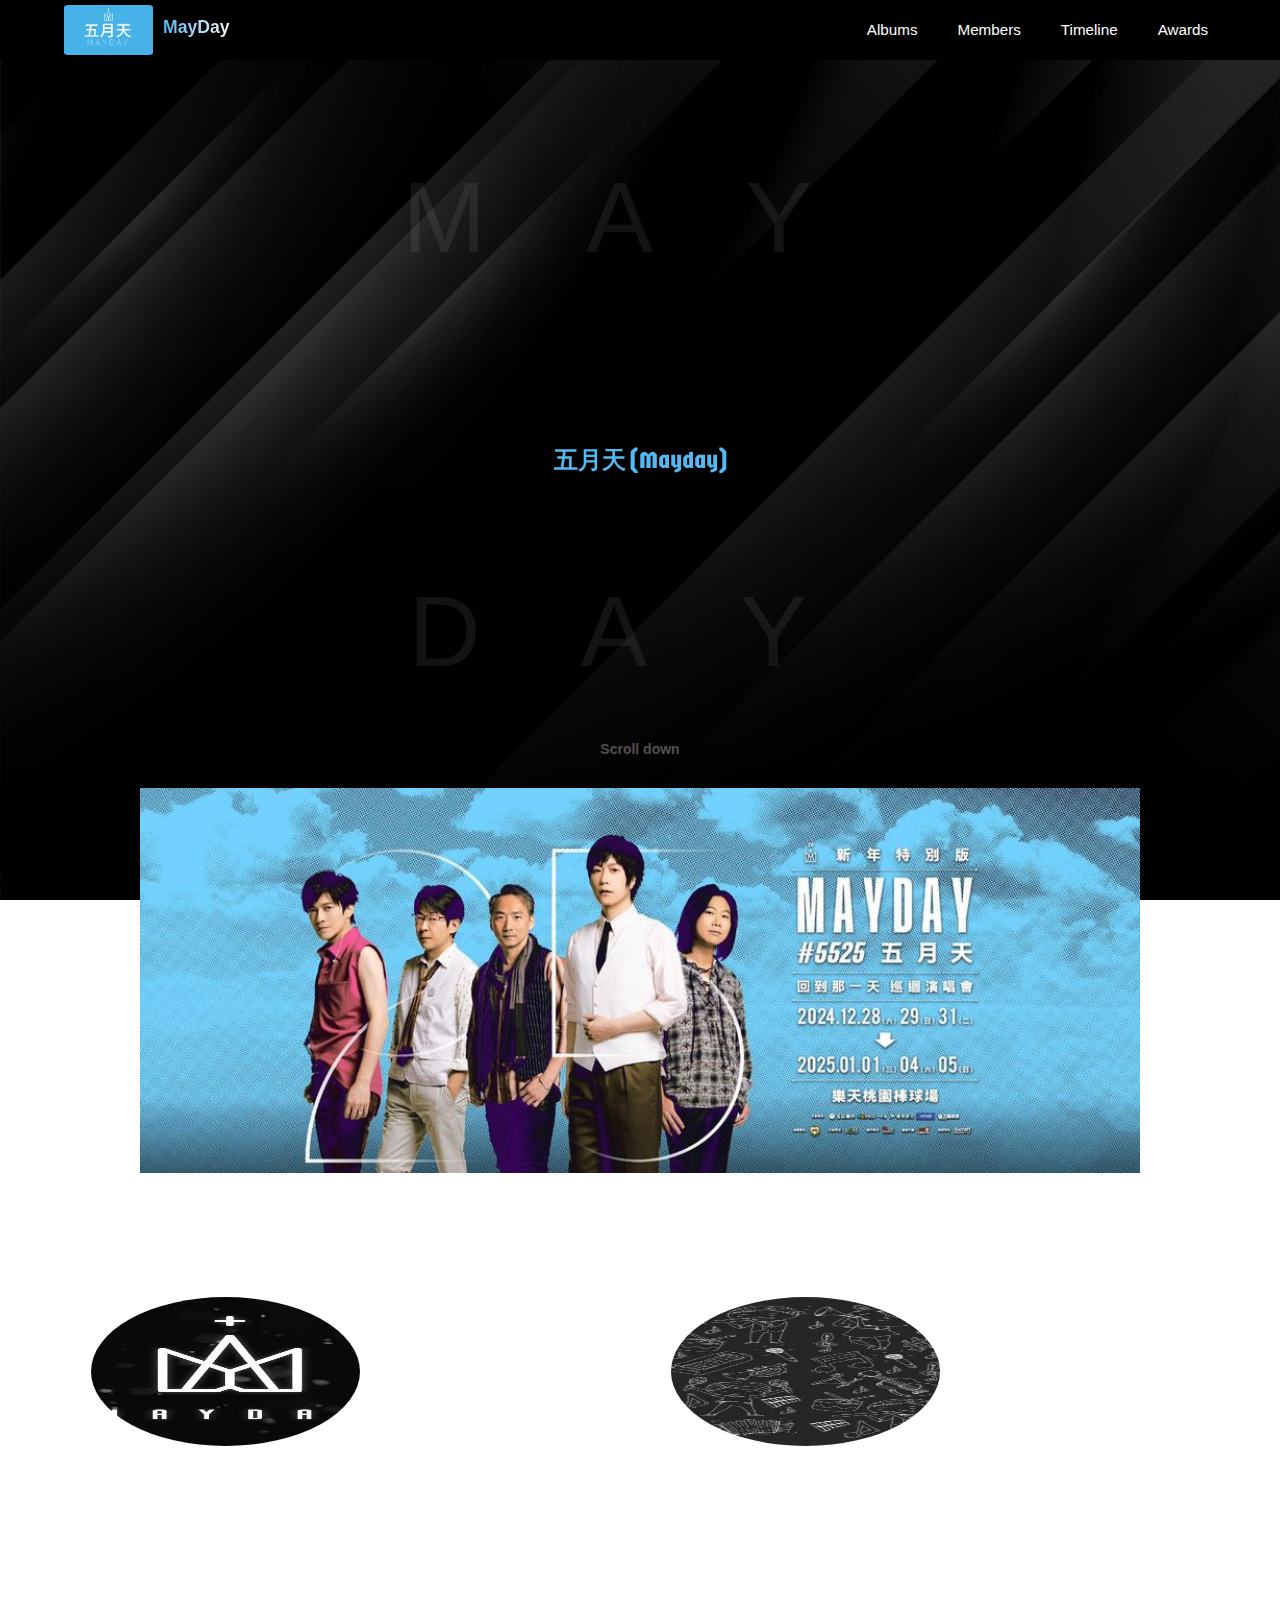
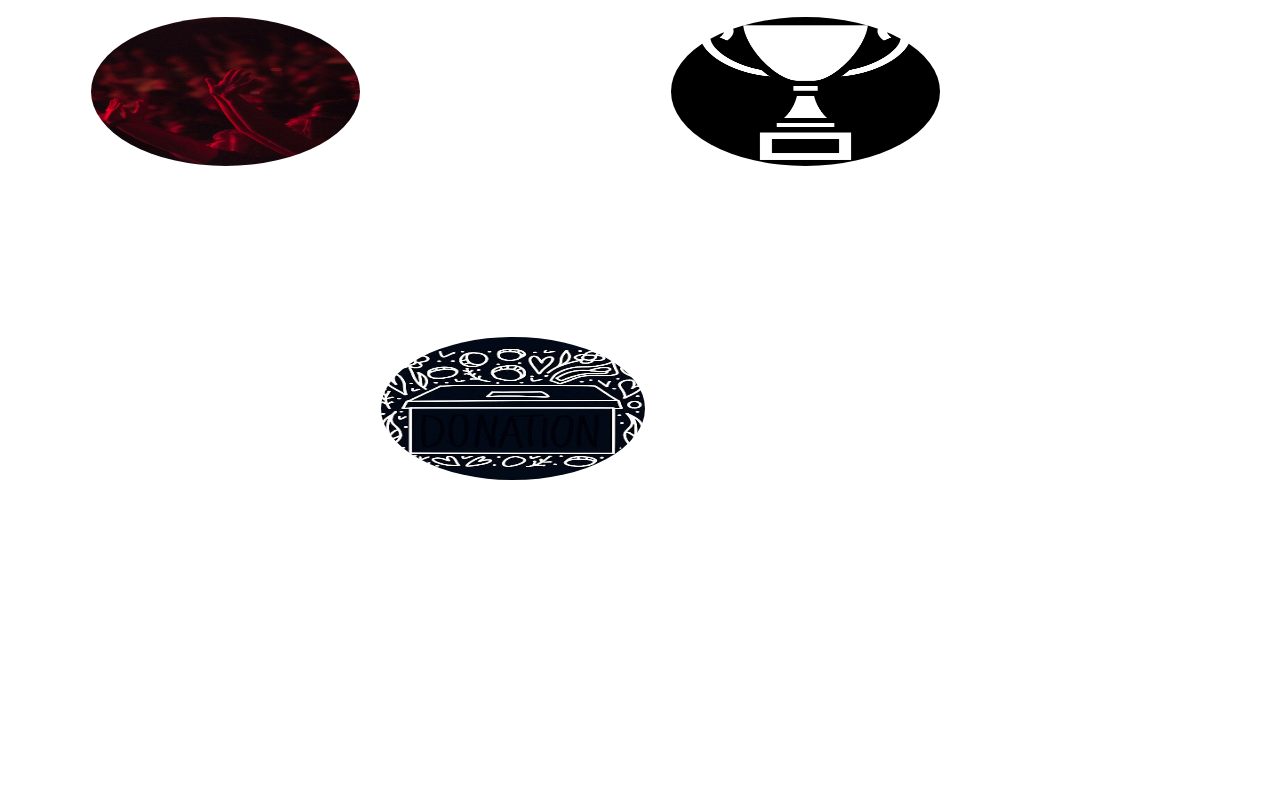
==== index.html @ 2de030a0 "added album page -added content for later used -styling" ====
<!DOCTYPE html>

<html>

<head>

  <link rel="preconnect" href="https://fonts.googleapis.com">
<link rel="preconnect" href="https://fonts.gstatic.com" crossorigin>
<link href="https://fonts.googleapis.com/css2?family=Agdasima:wght@400;700&family=Anton&family=Jaro:opsz@6..72&family=Raleway:ital,wght@0,100..900;1,100..900&family=Rubik:ital,wght@0,300..900;1,300..900&display=swap" rel="stylesheet">

  <link rel="preconnect" href="https://fonts.googleapis.com">
<link rel="preconnect" href="https://fonts.gstatic.com" crossorigin>
<link href="https://fonts.googleapis.com/css2?family=Agdasima:wght@400;700&family=Anton&family=Rubik:ital,wght@0,300..900;1,300..900&display=swap" rel="stylesheet">
    <link rel="stylesheet" type="text/css" href="normalize.css">
    <link rel="stylesheet" type="text/css" href="style.css">
    <title>Home</title>
</head>
<body class ="index">
  
    <nav>
      <div class="logo">
        <img href="#" src="resources\maydaylogo.jpg" alt="logo" />
        <h1 href="ds.html">MayDay</h1>
      </div>
      <ul>
        <li>
          <a href="#">Albums</a>
        </li>
        <li>
          <a href="#">Members</a>
        </li>
        <li>
          <a href="timeline.html">Timeline</a>
        </li>
        <li>
          <a href="#">Awards</a>
        </li>
      </ul>
      <div class="hamburger">
        <span class="line"></span>
        <span class="line"></span>
        <span class="line"></span>
      </div>
    </nav>
    <div class="menubar">
      <ul>
        <li>
          <a href="#">Albums</a>
        </li>
        <li>
          <a href="#">Members</a>
        </li>
        <li>
          <a href="#">Timeline</a>
        </li>
        <li>
          <a href="#">Awards</a>
        </li>
      </ul>
    </div>

    <section class = "idx-header">
      <p>MAY</p>
    </section>
    <div id = "idx-header-div">
      <h1 id = "idx-header-h1">五月天 (Mayday)</h1>
    </div>
    <section class = "idx-header2">
      <p>DAY</p>
    </section>
    
    <section id = "idx-introduction">
      <h2 id = "idx-introduction-h2">Scroll down</h2>
    </section>
    <div class="slideshow-container">

        <div class="mySlides fade">

          <img src="resources/Homepage/SlideShow1.jpg" style="width:100%">
 
        </div>
        
        <div class="mySlides fade">

          <img src="resources/Homepage/SlideShow2dot1.jpg" style="width:100%">
        </div>
        
        <div class="mySlides fade">
   
          <img src="img_mountains_wide.jpg" style="width:100%">
        </div>
        
        <a class="prev" onclick="plusSlides(-1)">❮</a>
        <a class="next" onclick="plusSlides(1)">❯</a>
        
        </div>
        <br>
      
        <h1 id = "idx-introduction">Introduction</h1>
    <article class = "flex-contain">
      <div id = "idx-flex-first"><img src="resources\Homepage\intro1dot1.jpg" alt="MayDay band logo" />
        <h1>Formation and Early Days</h1>
        <p>五月天(Mayday) was formed in 1997 in Taipei, Taiwan, by five university friends who loved rock music. The members are Ashin (vocals), Monster (guitar), Stone (guitar), Masa (bass), and Guan You (drums).

        </p>

      </div>

      <div id = "idx-flex-second"><img src="resources\Homepage\intro2.jpg" alt="Musical Style and Influence" />
        <h1>Musical Style and Influence</h1>
        <p>Known for their blend of alternative rock, pop rock, and ballads, Mayday’s lyrics often center around themes of youth, love, dreams, and social issues. Their sound has been compared to Japanese rock and Western alternative bands, often drawing influence from groups like The Beatles and U2.</p></div>
        
      <div id = "idx-flex-third">
        <img src="resources\Homepage\intro3.jpg" alt="Cultural Impact" />
        <h1>Cultural Impact</h1>
        <p>Often referred to as the “Chinese Beatles,” Mayday is considered one of the most influential bands in the Mandarin-speaking world. They have a massive fanbase across Taiwan, Hong Kong, Mainland China, Malaysia, Singapore, and beyond, and their songs are frequently used to express the thoughts and feelings of young Chinese-speaking people.</p></div>
        
      <div id = "idx-flex-forth"><img src="resources\Homepage\intro4.png" alt="Achievements and Legacy" />
        <h1>Achievements and Legacy</h1>
        <p>Mayday has received multiple Golden Melody Awards (often dubbed the "Grammys of Taiwan") and has sold out concerts at major venues, including Taipei Arena and Tokyo's Nippon Budokan. Their large-scale tours often feature impressive visual effects, drawing fans from all over Asia to celebrate their music and message.</p></div>
        
      <div id = "idx-flex-fifth"><img src="resources\Homepage\intro5.jpg" alt="Philanthropic Efforts" />
        <h1>Philanthropic Efforts</h1>
        <p>Mayday is actively involved in charitable and social causes. They’ve participated in various benefit concerts and have used their platform to support disaster relief efforts, environmental causes, and public health awareness campaigns. Their commitment to giving back has further endeared them to fans, enhancing their reputation as a band that genuinely cares about its community.</p></div>
    </article>
    <script src="script.js"></script>
  </body>
</html>
---- style.css ----
@import url("https://fonts.googleapis.com/css2?family=Poppins:ital,wght@0,300;0,400;0,500;0,600;0,700;1,300;1,400;1,500;1,600;1,700&display=swap");
@import url('https://fonts.googleapis.com/css2?family=Space+Mono:ital,wght@0,400;0,700;1,400;1,700&display=swap');

/* menu bar below*/
* {
  box-sizing: border-box;
  -webkit-font-smoothing: antialiased;
  -moz-osx-font-smoothing: grayscale;
  
}

 body {
  padding: 0;
  margin: 0;
  font-family: "Poppins", sans-serif;
  background-image: url("resources/BlackB.jpg");
  background-size: cover;
  background-attachment: fixed;
}



nav {
  padding: 5px 5%;
  display: flex;
  background: #000;
  justify-content: space-between;
  position: sticky;
  top: 0;
  overflow: hidden;
  align-items: center;
  z-index: 1;
}

nav .logo {
  display: flex;
  align-items: left;
  
}
nav .logo img {
  height: 50px;
  width: auto;
  margin-right: 10px;
  margin-left: 0px;
  border-radius: 5%;
}
nav .logo h1 {
  font-size: 1.1rem;
  background: linear-gradient(to right, #54b9f3 0%, #f4f6f9 100%);
  -webkit-background-clip: text;
  background-clip: text;
  -webkit-text-fill-color: transparent;
}

nav ul {
  list-style: none;
  display: flex;
}
nav ul li {
  margin-left: 1.5rem;
}
nav ul li a {
  text-decoration: none;
  color: #ffffff;
  font-size: 95%;
  font-weight: 400;
  padding: 4px 8px;
  border-radius: 5px;
}

nav ul li a:hover {
  background-color: #ffffff;
    color: #000;
}

.hamburger {
  display: none;
  cursor: pointer;
}

.hamburger .line {
  width: 25px;
  height: 1px;
  background-color: #ffffff;
  display: block;
  margin: 7px auto;
}
.hamburger-active {
  transform: rotate(45deg);
}

.hamburger-active .line:nth-child(2) {
  width: 0px;
}



.hamburger-active .line:nth-child(1) {
  transform: translateY(12px);
}

.hamburger-active .line:nth-child(3) {
  transform: translateY(-5px) rotate(90deg);
}

.menubar {
  position: fixed;
  top: 0;
  left: -60%;
  display: flex;
  justify-content: center;
  align-items: flex-start;
  width: 45%;
  height: 100vh;
  padding: 15% 0;
  background: rgb(0, 0, 0);
  z-index: 5;

}
.active {
  left: 0;
  box-shadow: rgba(149, 157, 165, 0.2) 0px 8px 24px;
}

.menubar ul {
  padding: 0;
  list-style: none;
}
.menubar ul li {
  margin-bottom: 32px;
}

.menubar ul li a {
  text-decoration: none;
  color: #ffffff;
  font-size: 95%;
  font-weight: 400;
  padding: 5px 10px;
  border-radius: 5px;
}

.menubar ul li a:hover {
  background-color: #ffffff;
    color: #000;
}
@media (max-width: 576px) {
  .hamburger {
    display: block;
  }
  nav ul {
    display: none;
  }
}
/* Menubar on top*/

/* Photo Gallery */

* {box-sizing: border-box}
body {font-family: Verdana, sans-serif; margin:0}
.mySlides {display: none}
img {
    vertical-align: middle;
 
}

/* Slideshow container */
.slideshow-container {
  max-width: 1000px;
  position: relative;
  margin: auto;
}

/* Next & previous buttons */
.prev, .next {
  cursor: pointer;
  position: absolute;
  top: 50%;
  width: auto;
  padding: 16px;
  margin-top: -22px;
  color: transparent;
  font-weight: bold;
  font-size: 18px;
  transition: 0.6s ease;
  border-radius: 0 3px 3px 0;
  user-select: none;
}

/* Position the "next button" to the right */
.next {
  right: 0;
  border-radius: 3px 0 0 3px;
}

/* On hover, add a black background color with a little bit see-through */
.prev:hover, .next:hover {
  background-color: rgba(0,0,0,0.8);
}

/* Caption text */
.text {
  color: #f2f2f2;
  font-size: 15px;
  padding: 8px 12px;
  position: absolute;
  bottom: 8px;
  width: 100%;
  text-align: center;
}

/* Number text (1/3 etc) */
.numbertext {
  color: #f2f2f2;
  font-size: 12px;
  padding: 8px 12px;
  position: absolute;
  top: 0;
}

/* The dots/bullets/indicators */
.dot {
  cursor: pointer;
  height: 15px;
  width: 15px;
  margin: 0 2px;
  background-color: #bbb;
  border-radius: 50%;
  display: inline-block;
  transition: background-color 0.6s ease;
}

.active, .dot:hover {
  background-color: #717171;
}

/* Fading animation */
.fade {
  animation-name: fade;
  animation-duration: 1.5s;
}

@keyframes fade {
  from {opacity: .4} 
  to {opacity: 1}
}

/* On smaller screens, decrease text size */
@media only screen and (max-width: 300px) {
  .prev, .next,.text {font-size: 11px}
}
  
/*photo gallery ends here*/
.idx-header p {
  font-size: 100px;
  color: #ffffff13;
  text-align:center;
  letter-spacing: 100px;
  margin-left: 35px;
  
  
}

.idx-header2 p {
  font-size: 100px;
  color: #ffffff13;
  text-align: center;
  letter-spacing: 100px;
  margin-left: 35px;
  
}


.idx-header{
  width: 100vw;
  height: 30vh;
  background-color: transparent;
}
.idx-header2{
  width: 100vw;
  height: 15vh;
  background-color: transparent;
}

#idx-header-div{
  width: 100%;
  height: 100%;
  background: transparent;
  position: sticky;
  top: 60px;

}

#idx-header-h1{
  color: #54b9f3;
  font-size: 24px;
  text-align: center;
  padding: 0px;

  border-radius: 10%;
  position: sticky;
  z-index: 4;

  font-family: "Jaro", sans-serif;
  font-optical-sizing: auto;
  font-weight: 700;
  font-style: normal;
  
  
  
}

#idx-introduction-h2{
  color: #555050;
  font-size: 14px;
  text-align: center;
  padding: 10px;
  border-radius: 10%;
  position: sticky;
  width: 100%;
  z-index: -1;
}

#idx-introduction{
  color: #ffffff;
  font-size: 30px;
  text-align: center;
  padding: 10px;
  border-radius: 10%;
  position: sticky;
  width: 100%;
  z-index: -1;
}
.flex-contain h1{
  text-align: center;
    font-size: 25px;
    color: #ffffff;
    font-family: "Rubik", sans-serif;
}

.flex-contain p{
  color: #ffffff;
  font-family: "Raleway", sans-serif;
  font-optical-sizing: auto;
  font-weight: 500;
  font-style: normal;
}

/*article below*/


.flex-contain {
  display: flex;
  flex-wrap: wrap;
  height: auto;
  align-content: flex-start; 
  background-color: none;
  justify-content: center;
  flex: none;
  
}

#idx-flex-first{
  background-color: none;
  width: 60vh;
  height: 300px;
  margin: 10px;
  border-radius: 5px;
  border : 1px solid #ffffff;
  margin-left: 30px;
}
#idx-flex-first img{
  width: 50%;
  height: 50%;
  object-fit:fill;
  border-radius: 50%;
  float: left;
}
#idx-flex-first h1{
  color: #ffffff;
  font-size: 20px;
  text-align: center;
  float: right;
  width: 50%;
  height: min-content;
}

#idx-flex-first p {
  color: #ffffff;
  font-size: 14px;
  text-align: center;
  float: right;
  width:fit-content;
  height: 100%;
  width: 100%;
}

#idx-flex-second{
  background-color: none;
  width: 60vh;
  height: 300px;
  margin: 10px;
  border-radius: 5px;
  border : 1px solid #ffffff;
  margin-left: 30px;
}
#idx-flex-second img{
  width: 50%;
  height: 50%;
  object-fit:fill;
  border-radius: 50%;
  float: left;
}
#idx-flex-second h1{
  color: #ffffff;
  font-size: 20px;
  text-align: center;
  float: right;
  width: 50%;
  height: min-content;
}

#idx-flex-second p {
  color: #ffffff;
  font-size: 14px;
  text-align: center;
  float: right;
  width:fit-content;
  height: 100%;
  width: 100%;
}

#idx-flex-third{
  background-color: none;
  width: 60vh;
  height: 300px;
  margin: 10px;
  border-radius: 5px;
  border : 1px solid #ffffff;
  margin-left: 30px;
}
#idx-flex-third img{
  width: 50%;
  height: 50%;
  object-fit:fill;
  border-radius: 50%;
  float: left;
}
#idx-flex-third h1{
  color: #ffffff;
  font-size: 20px;
  text-align: center;
  float: right;
  width: 50%;
  height: min-content;
}

#idx-flex-third p {
  color: #ffffff;
  font-size: 14px;
  text-align: center;
  float: right;
  width:fit-content;
  height: 100%;
  width: 100%;
}

#idx-flex-forth{
  background-color: none;
  width: 60vh;
  height: 300px;
  margin: 10px;
  border-radius: 5px;
  border : 1px solid #ffffff;
  margin-left: 30px;
}
#idx-flex-forth img{
  width: 50%;
  height: 50%;
  object-fit:fill;
  border-radius: 50%;
  float: left;
}
#idx-flex-forth h1{
  color: #ffffff;
  font-size: 20px;
  text-align: center;
  float: right;
  width: 50%;
  height: min-content;
}

#idx-flex-forth p {
  color: #ffffff;
  font-size: 14px;
  text-align: center;
  float: right;
  width:fit-content;
  height: 100%;
  width: 100%;
}


#idx-flex-fifth{
  background-color: none;
  width: 60vh;
  height: 300px;
  margin: 10px;
  border-radius: 5px;
  border : 1px solid #ffffff;
  margin-left: 30px;
}
#idx-flex-fifth img{
  width: 49%;
  height: 48%;
  object-fit:fill;
  border-radius: 50%;
  float: left;
}
#idx-flex-fifth h1{
  color: #ffffff;
  font-size: 20px;
  text-align: center;
  float: right;
  width: 50%;
  height: min-content;
}

#idx-flex-fifth p {
  color: #ffffff;
  font-size: 14px;
  text-align: center;
  float: right;
  width:fit-content;
  height: 100%;
  width: 100%;
}




.flex-contain div{
  background-color: none;
  width: 45%;
  height: 300px;
  margin: 10px;
  border-radius: 5px;
  
}

.flex-contain div img{
  width: 30%;
  height: 100%;
  object-fit:fill;
  border-radius: 5%;
  
  
}

.flex-contain div p {
  color: #ffffff;
  font-size: 14px;
  text-align: center;
  float: right;
  width: 70%;
  height: 100%;

}
.idx-divider{
  display: none;
}



@media (max-width: 576px) {
  .flex-contain {
    display: flex;
    flex-wrap: wrap;
    flex-direction: column;
    height: auto;
    background-color: transparent;
    justify-content:center;

  }

  .flex-contain div {
    background-color: transparent;
    width: 90%;
    height: 300px;
    margin: 10px;
    text-align: center;
    font-size: 30px;
    border-radius: 10px;
    
    border: 1px solid #ffffff;
    
    
  }
  .idx-divider{
    display: block;
    width: 100%;
    height: 1px;
    background-color: grey;
    margin: 10px 0;

  }
}
/*article ends here*/

/*index page ends here*/



/*timeline page starts here*/

.tlh1{
  text-align: center;
  font-size: 35px;
  color: #ffffff;
  margin-top: 20px;
  padding: 10px;
  position: sticky;
  top: 0;
  font-family: "Rubik", sans-serif;
}

.tl-flex-info{
  display: flex;
  flex-wrap: wrap;
  height: auto;
  width: auto;
  flex-direction: column; 
  align-content: flex-start; 
  justify-content: center;
  color: #ffffff;

}

.tl-flex-info div{
  background-color: transparent;
  width: auto;
  height: 150px;
  margin: 10px;
  border-radius: 5px;
  overflow:visible;
  
  
  
}

.tl-flex-info div h2{
  color: #000;
  font-size: 30px;
  text-align: left;
  width:fit-content;
  padding: 10px;
  background-color: #ffffff;
  border-radius: 10%;
  border: 3px solid #54b9f3;
  font-family: "Micro 5 Charted", sans-serif;
  font-weight: 400;
  font-style: normal;
   
  
  
}
.tl-flex-info div :hover{
  background-color: #000000;
  color: #ffffff;
  border: 3px solid #54b9f3;
  transition: 0.1s;
  
}

.tl-flex-info div p{
  color: #ffffff;
  font-size: 14px;
  text-align:inherit;
  width: fit-content;
  padding: 10px;
  padding-left: 110px;
  border-radius: 10%;
  position: relative;
  font-family:"Raleway", sans-serif;
  
  }

  .tl-flex-info div::before {
    content: '';
    left: 47px;
    top: 0;
    bottom: 0;
    width: 4px;
    height:100%;
    background: linear-gradient(to bottom, #54b9f3 0%, #f4f6f9 100%);
    z-index: -3;
    position:fixed;
    
  
  }
  


@media (max-width: 576px) {
  .tl-flex-info {
    display: flex;
    flex-wrap: wrap;
    flex-direction: column;
    height: auto;
    background-color: transparent;
    justify-content:center;
    

  }

  .tl-flex-info div {
    background-color: transparent;
    width: 90%;
    height: 300px;
    margin: 10px;
    text-align: center;
    
    border-radius: 10px;
    color: aliceblue;
  }
  
}

/*timeline page ends here*/

/*award page starts here*/

.aw-section, .aw-article-div{
  display:inline-block;
  width: 100%;
  height: 100%;
}

.aw-spacer{
  height: 70px;
  width: 100%;
  background-color: transparent;

}

.aw-section img{
  width: 50%;
  height: 100%;
  object-fit: cover;
  display: block;
  margin: 0 auto;
  z-index: -1;
  border-radius: 2%;
}

.aw-section
{
  float: left;
  width: 70%;
  height: auto;
  background-color: transparent
}
.aw-section h1{
  text-align: center;
  font-size: 30px;
  color: #ffeb53;
  margin-top: 40px;
  padding: 9%;
  position: sticky;
  top: 0;
  float: left;
}

.aw-section p{
  color: #ffffff;
  font-size: 14px;
  text-align: center;
  padding: 10px;
  margin: 10px;
}

.aw-article-div{
  float: right;
  width: 30%;
}


.aw-flex-container {
  
  overflow-x: hidden;
  overflow-y: hidden;
  white-space: nowrap;
  display: inline-flex;
  transform: translateZ(0);
  }

  


.aw-flex-container div{
  background-color: transparent;
  width: 280px;
  height: 280px;
  margin: 10px;
  border-radius: 5px;
  overflow:visible;
  text-align: center;
  
  
}

.aw-flex-container div img{
  width: 70%;
  height: 70%;
  object-fit: cover;
  display: block;
  margin: 0 auto;
  z-index: -1;
}
.aw-flex-container div h2{
  color: #fafafa;
  font-size: 20px;

  
}
.aw-flex-container div p {
  color: #ffffff;
  
}

#aw-nav{
  padding: 5px 5%;
  display: flex;
  background: #000;
  width: 100%;
  justify-content: space-between;
  position: fixed;
  top: 0;
  overflow:visible;
  
  align-items: center;
  box-shadow: rgba(50, 50, 93, 0.25) 0px 2px 5px -1px,
    rgba(0, 0, 0, 0.3) 0px 1px 3px -1px;
  z-index: 1;

}

@media (max-width: 576px) {
  .aw-section h1{
    position: static;
    width: 100%;
    
  }
  .aw-spacer{
    display: none;
  
  }
  
  
  .aw-section {
    display: flex;
    flex-wrap: wrap;
    float: center;
    height: auto;
    background-color: transparent;
    width: 100%;
    text-align: center;

  }
  
  .aw-section img{
    width: 100%;
    height: 100%;
    object-fit: cover;
    display: block;
    margin-left: 5px;
    z-index: -1;
    padding: 5%;

    
  }
  

  .aw-article-div {
    display: flex;
    flex-wrap: wrap;
    flex-direction: row;
    height: auto;
    background-color: transparent;
    justify-content:center;
    width: 100%;
  }

  .aw-flex-container{
    display: flex;
    flex-wrap: wrap;
    flex-direction: row;
    height: auto;
    background-color: transparent;
    justify-content:center;
    width: 100%;

  }
}

/*award page ends here*/

/*Members page starts here*/

.mb-flex-container {

  display: flex;
  flex-wrap: wrap;
  height: 100%;
  width: 100%;
  align-content:space-around;
  justify-content: center;
  position:fixed;
}

.mb-flex-container article{
  background-color: transparent;
  width:  18%;
  height: 40%;
  margin: 7px;
  border-radius: 5px;
  overflow:visible;
  
}
.mb-flex-container article h1{
  color: #ffffff;
  font-size: 20px;
  text-align: center;
  padding: 10px;
  background-color: #000000;
  border-radius: 10%;
  border: 3px solid #54b9f3;
}

.mb-image{
  width: 100%;
  height: 100%;
  object-fit: cover;
  display: block;
  margin: 0 auto;
  z-index: -1;
}
.mb-article-p {
  display: hidden;
  color: transparent;
}

.mb-flex-container article img{
  width: 100%;
  height: 100%;
  object-fit: cover;
  display: block;
  margin: 0 auto;
  z-index: -1;
  border-radius: 50%;
}


.mb-flex-container article :hover{
  background-color: #000000;
  color: #ffffff;
  border: 3px solid #54b9f3;
  transition: 0.1s;
}

@media(max-width: 576px){
  .mb-flex-container {
    display: flex;
    flex-wrap: wrap;
    flex-direction: row;
    height: 100%;
    background-color: transparent;
    position: relative;
    width: 100%;
  }

  .mb-flex-container article {
    background-color: transparent;
    width: 60%;
    height: 300px;
    margin: 50px;
    text-align: center;
    font-size: 30px;
    border-radius: 10px;

  }

  .mb-article article:hover {
    background-color: #000000;
    color: #ffffff;
    border: 3px solid #54b9f3;
    transition: 0.1s;
    z-index: 1;
    
  }


  
}

/*Members page ends here*/

/*idv member page starts here*/
.idv-section1{
  width: 15%;
  height: 700px;
  background-color: transparent;
  float: left;
  color: #ffffff;  
  border-bottom-right-radius: 5px;
  overflow: hidden;
  
  
}

.idv-section1 img{
  width: 80%;
  height: 80%;
  object-fit: cover;
  display: block;
  margin: 0 auto;
  z-index: -1;
  border-radius: 0%;
  
  
}

.idv-section2{
  width: 74%;
  height: 100vh;
  background-color: transparent;
  color: #ffffff;
  float : center;
  margin-left: 5%; 
  margin-right: 5%;
  border-radius: 5px;
  
}
.idv-section2 h2{
  text-align: center;
  font-size: 25px;
  color: #ffffff;
  font-family: "Rubik", sans-serif;
}

.idv-section2 p {
  color: #ffffff;
  font-family: "Raleway", sans-serif;
  font-optical-sizing: auto;
  font-weight: 500;
  font-style: normal;
}

#idv-container-section2{
  display:flex;
  flex-wrap: wrap;
  height: 80%;
  width: 100%;
  align-content:space-between;
  position:absolute;
  background-color: transparent;
  justify-content: center;
}

.idv-container-first{
 width: 50vh;
 height: max-content;
 background-color: transparent;
 margin: 4vh;
  
}


.idv-container-second{
  width: 50vh;
  height: max-content;
  background-color: transparent;
  margin: 4vh;
}

.idv-container-third{
  width: 50vh;
  height: max-content;
  background-color: transparent;
  margin: 4vh;
}

@media ( max-width: 576px){
  .idv-section1{
    width: 100%;
    height: max-content;
    background-color: transparent;
    align-items: center;
    color: #ffffff;  
    border-bottom-right-radius: 5px;
    overflow: hidden;
    text-align: center;
    
    
  }
  .idv-container{
    height: max-content;
    width: 80%;
    background-color: transparent;
    margin: 0 auto;
  }

  .idv-container2{
    height: max-content;
    width: 80%;
    background-color: transparent;
    margin: 0 auto;
    
  
    
  }

  .idv-section1 img{
    width: 50%;
    height: 50%;
    object-fit: cover;
    display: block;
    margin: 0 auto;
    z-index: -1;
    border-radius: 0%;
    
    
    
  }

  .idv-section2{
    width: 100%;
    height: 100vh;
    background-color: transparent;
    color: #ffffff;
    float : right;
    margin-left: 5%; 
    margin-right: 5%;
    border-radius: 5px;
    
    
  }
  .idv-section2 h2{
    text-align: center;
    font-size: 25px;
    color: #ffffff;
    font-family: "Rubik", sans-serif;
  }

  .idv-section2 p {
    color: #ffffff;
    font-family: "Raleway", sans-serif;
    font-optical-sizing: auto;
    font-weight: 500;
    font-style: normal;
  }

  #idv-container-section2{
    display:flex;
    flex-wrap: wrap;
    height: 100%;
    width: 100%;
    align-content:space-between;
    position:absolute;
    background-color: transparent;
    justify-content: center;
  }

  .idv-container-first{
   width: 50vh;
   height: max-content;
   background-color: transparent;
   margin: 4vh;
   text-align: center;
    
  }

  .idv-container-second{
    width: 50vh;
    height: max-content;
    background-color: transparent;
    margin: 4vh;
    text-align: center;
     
   }

   .idv-container-third{
    width: 50vh;
    height: max-content;
    background-color: transparent;
    margin: 4vh;
    text-align: center;
     
   }


}

/*idv member page ends here*/

/*album page starts here*/

.al-header h1{
  text-align: center;
  font-size: 30px;
  color: #ffffff;
  margin-top: 20px;
  
  position: sticky;
  top: 0;
  font-family: "Rubik", sans-serif;
}

.al-first-content{
  width: 100%;
  height: 100%;
  background-color: transparent;
  float: left;
  color: #ffffff;  
  border-bottom-right-radius: 5px;
  overflow: hidden;
  text-align: center;
}

.al-first-content p{
  color: #ffffff;
  font-size: 16px;
  text-align: center;
  padding: 10px;
  margin-left: 20%;
  width: 60%;
  float: center;
}


.al-first-content iframe{
  object-fit: cover;
  display: block;
  margin: 20px auto;
  margin-left : 10px;
  z-index: -1;
  border-radius: 0%;
  float: left;
  

}


.al-flex-container {
  display: flex;
  flex-wrap: wrap;
  height: 100%;
  width: 100%;
  align-content:space-between;
  justify-content: center;
  position:relative;
}

.al-flex-container div{
  background-color: white;
  width: 200px;
  height: 200px;
  margin: 10px;
  border-radius: 5px;
  overflow:visible;
  text-align: center;
  
  
}

.al-iframe{
  width: 50%;
  height: 31.7pc;
  object-fit: cover;
  display: block;
  margin: 0 auto;
  z-index: -1;
  border-radius: 0%;
  float: left;
  
  position: relative;
}

.al-iframe iframe{
  display: flex;
  flex-wrap: wrap;
  height: 80%;
  width: 80%;
  margin: 10%;

}



.al-table { 
  font-family: 'Space Mono', monospace; 
  display: flex;
  flex-direction: column;
  width: 50%;
  padding: 5px;
  margin: 15px auto;
  border: 1px solid #eee;
  align-items: center;
  position: relative;
  
}
.alternating-colors ol { padding-left: 30px; }
.alternating-colors li { 
  color: #4F4F4F; 
  padding-left: 16px;
  margin-top: 24px;
  position: relative;
  font-size: 16px;
  line-height: 20px;
  text-align: left;
  

  &:before {
    content: '';
    display: block;
    height: 42px;
    width: 42px;
    border-radius: 50%;
    border: 2px solid #ddd;
    position: absolute;
    top: -12px;
    left: -46px;
  }
}


ol.alternating-colors { 
  li:nth-child(odd):before { border-color: #0BAD02; }
  li:nth-child(even):before { border-color: #2378D5; }
}
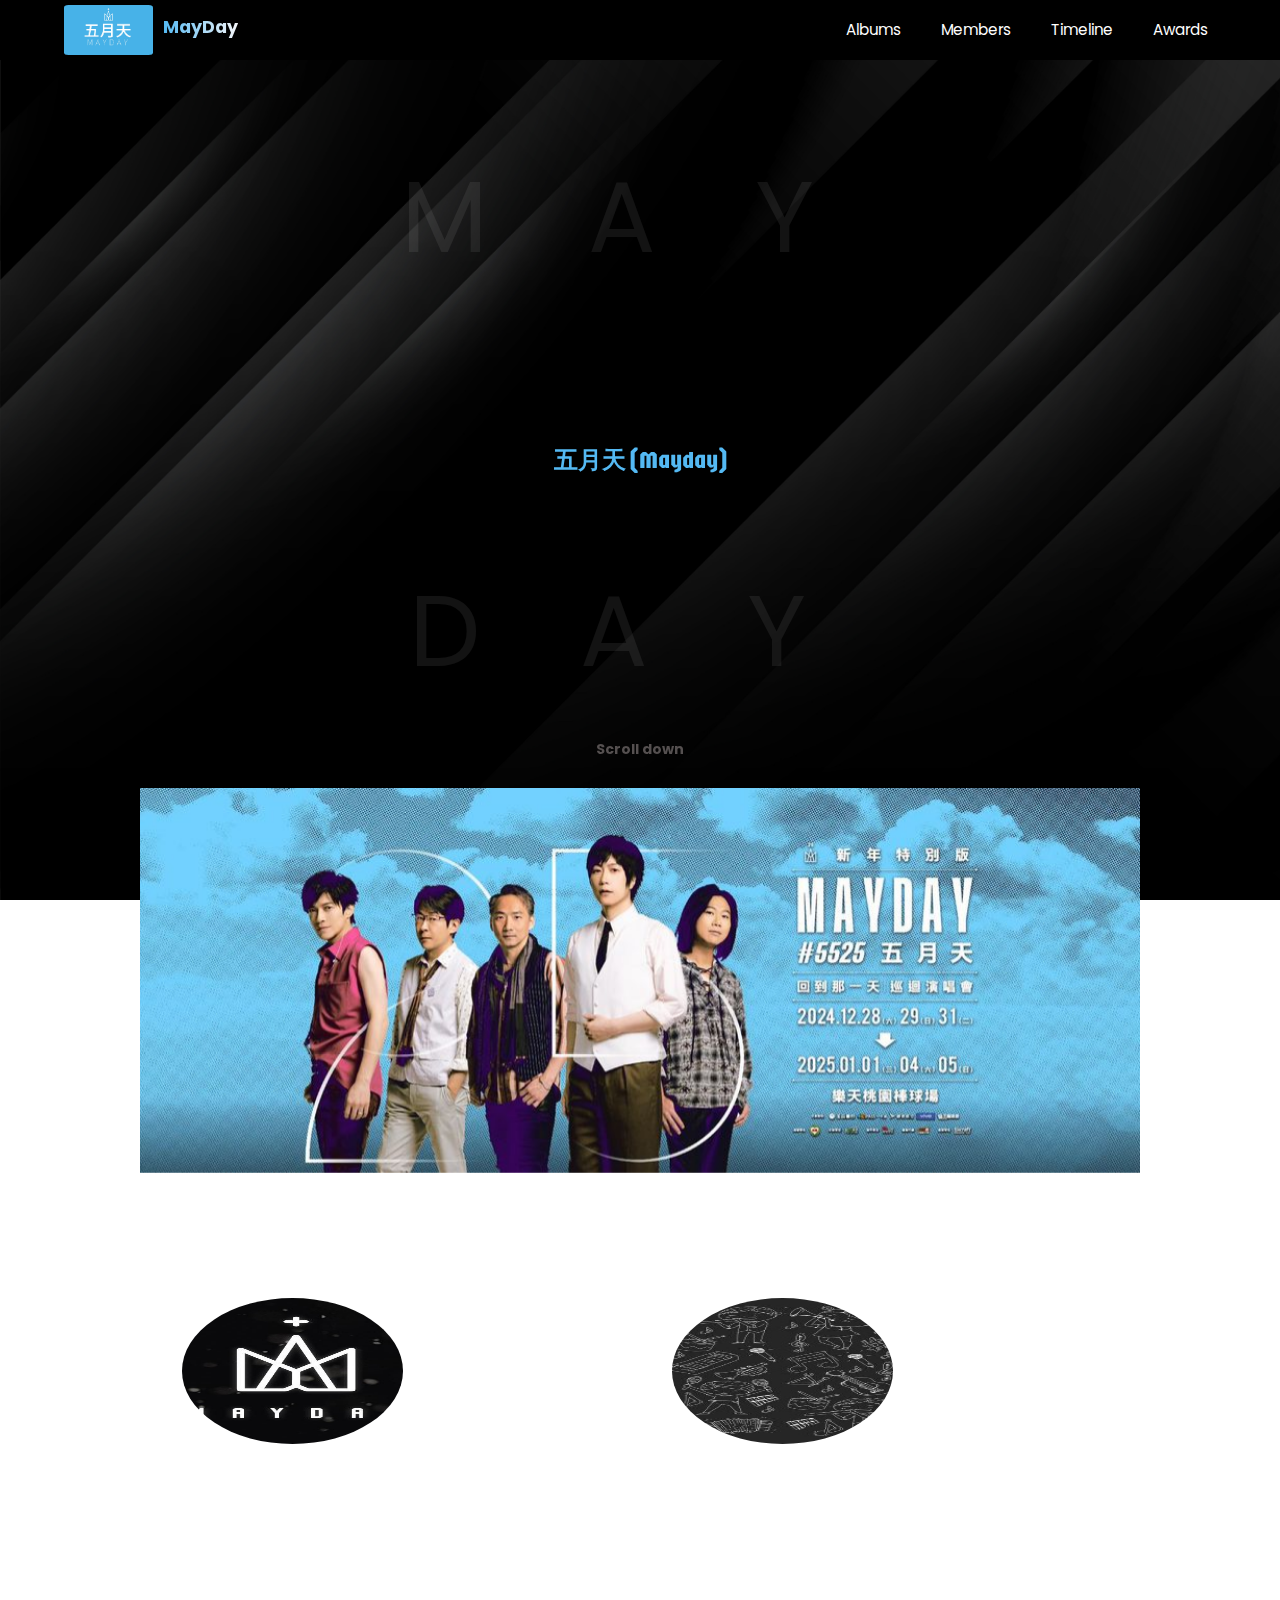
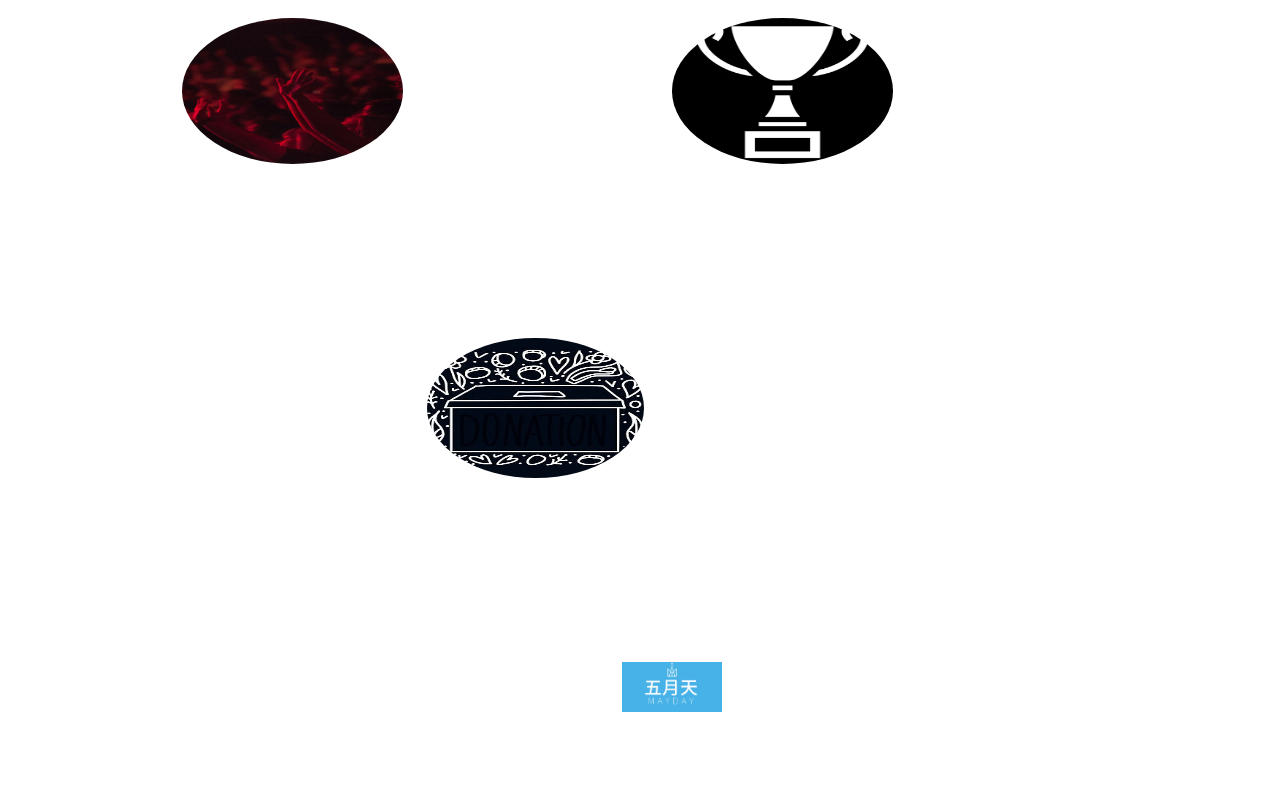
==== commit 9645364c: "homepage - add background blur when hovering the introduction section using javascript" ====
--- a/index.html
+++ b/index.html
@@ -45,16 +45,16 @@
     <div class="menubar">
       <ul>
         <li>
-          <a href="#">Albums</a>
+          <a href="album.html">Albums</a>
         </li>
         <li>
-          <a href="#">Members</a>
+          <a href="members.html">Members</a>
         </li>
         <li>
-          <a href="#">Timeline</a>
+          <a href="timeline.html">Timeline</a>
         </li>
         <li>
-          <a href="#">Awards</a>
+          <a href="award.html">Awards</a>
         </li>
       </ul>
     </div>
@@ -87,15 +87,11 @@
         
         <div class="mySlides fade">
    
-          <img src="img_mountains_wide.jpg" style="width:100%">
+          <img src="resources/Homepage/SlideShow3.webp" style="width:100%">
         </div>
-        
-        <a class="prev" onclick="plusSlides(-1)">❮</a>
-        <a class="next" onclick="plusSlides(1)">❯</a>
-        
         </div>
         <br>
-      
+      <section class = "idx-introduction-back blur"  onmouseover = "blurbackground()">
         <h1 id = "idx-introduction">Introduction</h1>
     <article class = "flex-contain">
       <div id = "idx-flex-first"><img src="resources\Homepage\intro1dot1.jpg" alt="MayDay band logo" />
@@ -123,6 +119,21 @@
         <h1>Philanthropic Efforts</h1>
         <p>Mayday is actively involved in charitable and social causes. They’ve participated in various benefit concerts and have used their platform to support disaster relief efforts, environmental causes, and public health awareness campaigns. Their commitment to giving back has further endeared them to fans, enhancing their reputation as a band that genuinely cares about its community.</p></div>
     </article>
+      </section>
     <script src="script.js"></script>
   </body>
+  <footer>
+  <div class="footer-content">
+    <div class="footer-section-links">
+      <ul>
+        <li><a href="album.html">Albums</a></li>
+        <li><a href="members.html">Members</a></li>
+        <li><a href="timeline.html">Timeline</a></li>
+        <li><a href="index.html"><img src="resources/maydaylogo.jpg"></a></li>
+        <li><a href="ahsin.html">Ahsin</a></li>
+        <li><a href="monster.html">Monster</a></li>
+        <li><a href="award.html">Awards</a></li>
+      </ul>
+    </div>
+</footer>
 </html>--- a/style.css
+++ b/style.css
@@ -14,6 +14,7 @@
   margin: 0;
   font-family: "Poppins", sans-serif;
   background-image: url("resources/BlackB.jpg");
+  backdrop-filter: blur(0px);
   background-size: cover;
   background-attachment: fixed;
 }
@@ -88,6 +89,7 @@
 .hamburger-active {
   transform: rotate(45deg);
 }
+/* 45 to make X */
 
 .hamburger-active .line:nth-child(2) {
   width: 0px;
@@ -146,17 +148,18 @@
 @media (max-width: 576px) {
   .hamburger {
     display: block;
-  }
+  }  
+  /* show the mobile version */
   nav ul {
     display: none;
   }
+  /* hide the normal version */
 }
 /* Menubar on top*/
 
 /* Photo Gallery */
 
-* {box-sizing: border-box}
-body {font-family: Verdana, sans-serif; margin:0}
+
 .mySlides {display: none}
 img {
     vertical-align: middle;
@@ -169,70 +172,6 @@
   position: relative;
   margin: auto;
 }
-
-/* Next & previous buttons */
-.prev, .next {
-  cursor: pointer;
-  position: absolute;
-  top: 50%;
-  width: auto;
-  padding: 16px;
-  margin-top: -22px;
-  color: transparent;
-  font-weight: bold;
-  font-size: 18px;
-  transition: 0.6s ease;
-  border-radius: 0 3px 3px 0;
-  user-select: none;
-}
-
-/* Position the "next button" to the right */
-.next {
-  right: 0;
-  border-radius: 3px 0 0 3px;
-}
-
-/* On hover, add a black background color with a little bit see-through */
-.prev:hover, .next:hover {
-  background-color: rgba(0,0,0,0.8);
-}
-
-/* Caption text */
-.text {
-  color: #f2f2f2;
-  font-size: 15px;
-  padding: 8px 12px;
-  position: absolute;
-  bottom: 8px;
-  width: 100%;
-  text-align: center;
-}
-
-/* Number text (1/3 etc) */
-.numbertext {
-  color: #f2f2f2;
-  font-size: 12px;
-  padding: 8px 12px;
-  position: absolute;
-  top: 0;
-}
-
-/* The dots/bullets/indicators */
-.dot {
-  cursor: pointer;
-  height: 15px;
-  width: 15px;
-  margin: 0 2px;
-  background-color: #bbb;
-  border-radius: 50%;
-  display: inline-block;
-  transition: background-color 0.6s ease;
-}
-
-.active, .dot:hover {
-  background-color: #717171;
-}
-
 /* Fading animation */
 .fade {
   animation-name: fade;
@@ -244,10 +183,6 @@
   to {opacity: 1}
 }
 
-/* On smaller screens, decrease text size */
-@media only screen and (max-width: 300px) {
-  .prev, .next,.text {font-size: 11px}
-}
   
 /*photo gallery ends here*/
 .idx-header p {
@@ -346,7 +281,11 @@
 }
 
 /*article below*/
-
+.idx-introduction-back{
+  width: 80%;
+  background-color: transparent;
+  margin: 0 auto;
+}
 
 .flex-contain {
   display: flex;
@@ -361,11 +300,10 @@
 
 #idx-flex-first{
   background-color: none;
-  width: 60vh;
+  width: 50vh;
   height: 300px;
   margin: 10px;
   border-radius: 5px;
-  border : 1px solid #ffffff;
   margin-left: 30px;
 }
 #idx-flex-first img{
@@ -374,6 +312,7 @@
   object-fit:fill;
   border-radius: 50%;
   float: left;
+  border: 2px solid #ffffff;
 }
 #idx-flex-first h1{
   color: #ffffff;
@@ -396,11 +335,11 @@
 
 #idx-flex-second{
   background-color: none;
-  width: 60vh;
+  width: 50vh;
   height: 300px;
   margin: 10px;
   border-radius: 5px;
-  border : 1px solid #ffffff;
+  
   margin-left: 30px;
 }
 #idx-flex-second img{
@@ -409,6 +348,7 @@
   object-fit:fill;
   border-radius: 50%;
   float: left;
+  border: 2px solid #ffffff;
 }
 #idx-flex-second h1{
   color: #ffffff;
@@ -431,11 +371,11 @@
 
 #idx-flex-third{
   background-color: none;
-  width: 60vh;
+  width: 50vh;
   height: 300px;
   margin: 10px;
   border-radius: 5px;
-  border : 1px solid #ffffff;
+  
   margin-left: 30px;
 }
 #idx-flex-third img{
@@ -444,6 +384,7 @@
   object-fit:fill;
   border-radius: 50%;
   float: left;
+  border: 2px solid #ffffff;
 }
 #idx-flex-third h1{
   color: #ffffff;
@@ -466,11 +407,11 @@
 
 #idx-flex-forth{
   background-color: none;
-  width: 60vh;
+  width: 50vh;
   height: 300px;
   margin: 10px;
   border-radius: 5px;
-  border : 1px solid #ffffff;
+  
   margin-left: 30px;
 }
 #idx-flex-forth img{
@@ -479,6 +420,7 @@
   object-fit:fill;
   border-radius: 50%;
   float: left;
+  border: 2px solid #ffffff;
 }
 #idx-flex-forth h1{
   color: #ffffff;
@@ -502,11 +444,11 @@
 
 #idx-flex-fifth{
   background-color: none;
-  width: 60vh;
+  width: 50vh;
   height: 300px;
   margin: 10px;
   border-radius: 5px;
-  border : 1px solid #ffffff;
+  
   margin-left: 30px;
 }
 #idx-flex-fifth img{
@@ -515,6 +457,7 @@
   object-fit:fill;
   border-radius: 50%;
   float: left;
+  border: 2px solid #ffffff;
 }
 #idx-flex-fifth h1{
   color: #ffffff;
@@ -591,7 +534,7 @@
     font-size: 30px;
     border-radius: 10px;
     
-    border: 1px solid #ffffff;
+    
     
     
   }
@@ -650,7 +593,6 @@
 .tl-flex-info div h2{
   color: #000;
   font-size: 30px;
-  text-align: left;
   width:fit-content;
   padding: 10px;
   background-color: #ffffff;
@@ -659,6 +601,9 @@
   font-family: "Micro 5 Charted", sans-serif;
   font-weight: 400;
   font-style: normal;
+  letter-spacing: 5px;
+  text-align: center;
+
    
   
   
@@ -681,6 +626,7 @@
   border-radius: 10%;
   position: relative;
   font-family:"Raleway", sans-serif;
+  
   
   }
 
@@ -1005,6 +951,17 @@
 /*Members page ends here*/
 
 /*idv member page starts here*/
+.idv-whole-page{
+  width: 90%;
+  margin: auto;
+  height: auto;
+  background-color: transparent;
+  display: flex;
+  
+  
+}
+
+
 .idv-section1{
   width: 15%;
   height: 700px;
@@ -1013,6 +970,7 @@
   color: #ffffff;  
   border-bottom-right-radius: 5px;
   overflow: hidden;
+  display: block;
   
   
 }
@@ -1030,14 +988,18 @@
 }
 
 .idv-section2{
-  width: 74%;
-  height: 100vh;
+  width: 75%;
+  height: 100%;
   background-color: transparent;
   color: #ffffff;
-  float : center;
   margin-left: 5%; 
   margin-right: 5%;
   border-radius: 5px;
+  float: right;
+  display: block;
+
+
+
   
 }
 .idv-section2 h2{
@@ -1053,21 +1015,24 @@
   font-optical-sizing: auto;
   font-weight: 500;
   font-style: normal;
+  text-align: center;
+  
 }
 
 #idv-container-section2{
   display:flex;
   flex-wrap: wrap;
-  height: 80%;
-  width: 100%;
+  height: 100%;
+  width: auto;
   align-content:space-between;
   position:absolute;
   background-color: transparent;
   justify-content: center;
+  float: right;
 }
 
 .idv-container-first{
- width: 50vh;
+ width: 40vh;
  height: max-content;
  background-color: transparent;
  margin: 4vh;
@@ -1076,14 +1041,14 @@
 
 
 .idv-container-second{
-  width: 50vh;
+  width: 40vh;
   height: max-content;
   background-color: transparent;
   margin: 4vh;
 }
 
 .idv-container-third{
-  width: 50vh;
+  width: 40vh;
   height: max-content;
   background-color: transparent;
   margin: 4vh;
@@ -1165,7 +1130,7 @@
     height: 100%;
     width: 100%;
     align-content:space-between;
-    position:absolute;
+    
     background-color: transparent;
     justify-content: center;
   }
@@ -1224,6 +1189,7 @@
   border-bottom-right-radius: 5px;
   overflow: hidden;
   text-align: center;
+  
 }
 
 .al-first-content p{
@@ -1234,6 +1200,27 @@
   margin-left: 20%;
   width: 60%;
   float: center;
+}
+
+.al-p-unify p{
+  color: #ffffff;
+  font-size: 16px;
+  text-align: center;
+  padding: 10px;
+  margin-left: 20%;
+  width: 60%;
+  float: center;
+}
+
+.al-p-unify h2{
+  color: #ffffff;
+  font-size: 20px;
+  text-align: center;
+  padding: 10px;
+  margin-left: 20%;
+  width: 60%;
+  float: center;
+  margin-right: 30%;
 }
 
 
@@ -1246,8 +1233,9 @@
   border-radius: 0%;
   float: left;
   
-
-}
+}
+
+
 
 
 .al-flex-container {
@@ -1260,8 +1248,10 @@
   position:relative;
 }
 
+
+
 .al-flex-container div{
-  background-color: white;
+  background-color: transparent;
   width: 200px;
   height: 200px;
   margin: 10px;
@@ -1271,6 +1261,23 @@
   
   
 }
+.al-flex-container div img{
+  width: 100%;
+  height: 100%;
+  object-fit: cover;
+  display: block;
+  margin: 0 auto;
+  z-index: -1;
+  border-radius: 5px;
+}
+
+.al-flex-container div img:hover{
+  border: 3px solid #54b9f3;
+  width: 110%;
+  height: 110%;
+  transition: 0.1s;
+}
+
 
 .al-iframe{
   width: 50%;
@@ -1300,7 +1307,7 @@
   font-family: 'Space Mono', monospace; 
   display: flex;
   flex-direction: column;
-  width: 50%;
+  width: 40%;
   padding: 5px;
   margin: 15px auto;
   border: 1px solid #eee;
@@ -1338,11 +1345,208 @@
   li:nth-child(even):before { border-color: #2378D5; }
 }
 
-
-
-  
-
-
-  
-
-
+@media (max-width: 576px){
+  .al-first-content{
+    width: 100%;
+    height: 100%;
+    background-color: transparent;
+    float: left;
+    color: #ffffff;  
+    border-bottom-right-radius: 5px;
+    overflow: hidden;
+    text-align: center;
+  }
+
+  .al-first-content p{
+    color: #ffffff;
+    font-size: 16px;
+    text-align: center;
+    padding: 10px;
+    margin-left: 20%;
+    width: 60%;
+    float: center;
+  }
+
+  .al-first-content iframe{
+    object-fit: cover;
+    display: block;
+    margin: 20px auto;
+    margin-left : 10px;
+    z-index: -1;
+    border-radius: 0%;
+    float: left;
+    
+  }
+
+  .al-flex-container {
+    display: flex;
+    flex-wrap: wrap;
+    height: 100%;
+    width: 100%;
+    align-content:space-between;
+    justify-content: center;
+    position:relative;
+  }
+
+  .al-flex-container div{
+    background-color: white;
+    width: 200px;
+    height: 200px;
+    margin: 10px;
+    border-radius: 5px;
+    overflow:visible;
+    text-align: center;
+  }
+
+  .al-iframe{
+    width: 100%;
+    height: 31.7pc;
+    object-fit: cover;
+    display: block;
+    margin: 0 auto;
+    z-index: -1;
+    border-radius: 0%;
+    float: left;
+    
+    position: relative;
+  }
+
+  .al-iframe iframe{
+    display: flex;
+    flex-wrap: wrap;
+    height: 80%;
+    width: 80%;
+    margin: 10%;
+  }
+
+  .al-table { 
+    font-family: 'Space Mono', monospace; 
+    display: flex; 
+    flex-direction: column;
+    width: 90%;
+    padding: 5px;
+    margin: 15px auto;
+    border: 1px solid #eee;
+    align-items: center;
+    position: relative;
+  }
+  .alternating-colors ol { padding-left: 30px; }
+  .alternating-colors li { 
+    color: #4F4F4F; 
+    padding-left: 16px;
+    margin-top: 24px;
+
+}
+
+}
+
+.footer-section-about{
+  width: 100%;
+  height: 100%;
+  background-color: transparent;
+  color: #ffffff;  
+  overflow: hidden;
+  text-align: center;
+  margin-top: 20px;
+  display: flex;
+  flex-wrap: wrap;
+  position: relative;
+
+  
+}
+
+.footer-section-links ul{
+  list-style: none;
+  display: flex;
+  justify-content: center;
+  align-items: center;
+  padding: 0;
+  color: aliceblue;
+
+
+  
+
+}
+.footer-section-links ul li{
+  margin-left: 3rem;
+  
+  text-decoration: none;
+
+
+}
+.footer-section-links ul img{
+  width: 100px;
+  height: 50px;
+  object-fit: cover;
+  display: block;
+  margin: 0 auto;
+  z-index: -1;
+  border-radius: 0%;
+  float: left;
+
+}
+
+
+.footer-section-links ul li a{
+  text-decoration: none;
+  color: #ffffff;
+  font-size: 95%;
+  font-weight: 400;
+  padding: 4px 8px;
+ 
+  border-radius: 5px;
+}
+
+@media (max-width : 565px){
+  .footer-section-links ul{
+    list-style: none;
+    display: flex;
+    justify-content:flex-start;
+    padding: 0;
+    color: aliceblue;
+    flex-wrap:wrap;
+    position: relative;
+    flex-direction: column;
+
+  }
+  .footer-section-links{
+    width: 30%;
+    
+  }
+  
+  .footer-section-links ul li{
+    margin-bottom: 3rem;
+    text-decoration: none;
+    text-align: center;
+    font-size: 10px;
+    
+  }
+  
+  .footer-section-links ul img{
+    width: 100px;
+    height: 50px;
+    object-fit: cover;
+    display: block;
+    margin: 0 auto;
+    z-index: -1;
+    border-radius: 0%;
+   
+  }
+  
+  
+  .footer-section-links ul li a{
+    text-decoration: none;
+    color: #ffffff;
+    font-size: 95%;
+    font-weight: 400;
+    padding: 4px 8px;
+    border-radius: 5px;
+  }
+  
+}
+  
+
+
+  
+
+
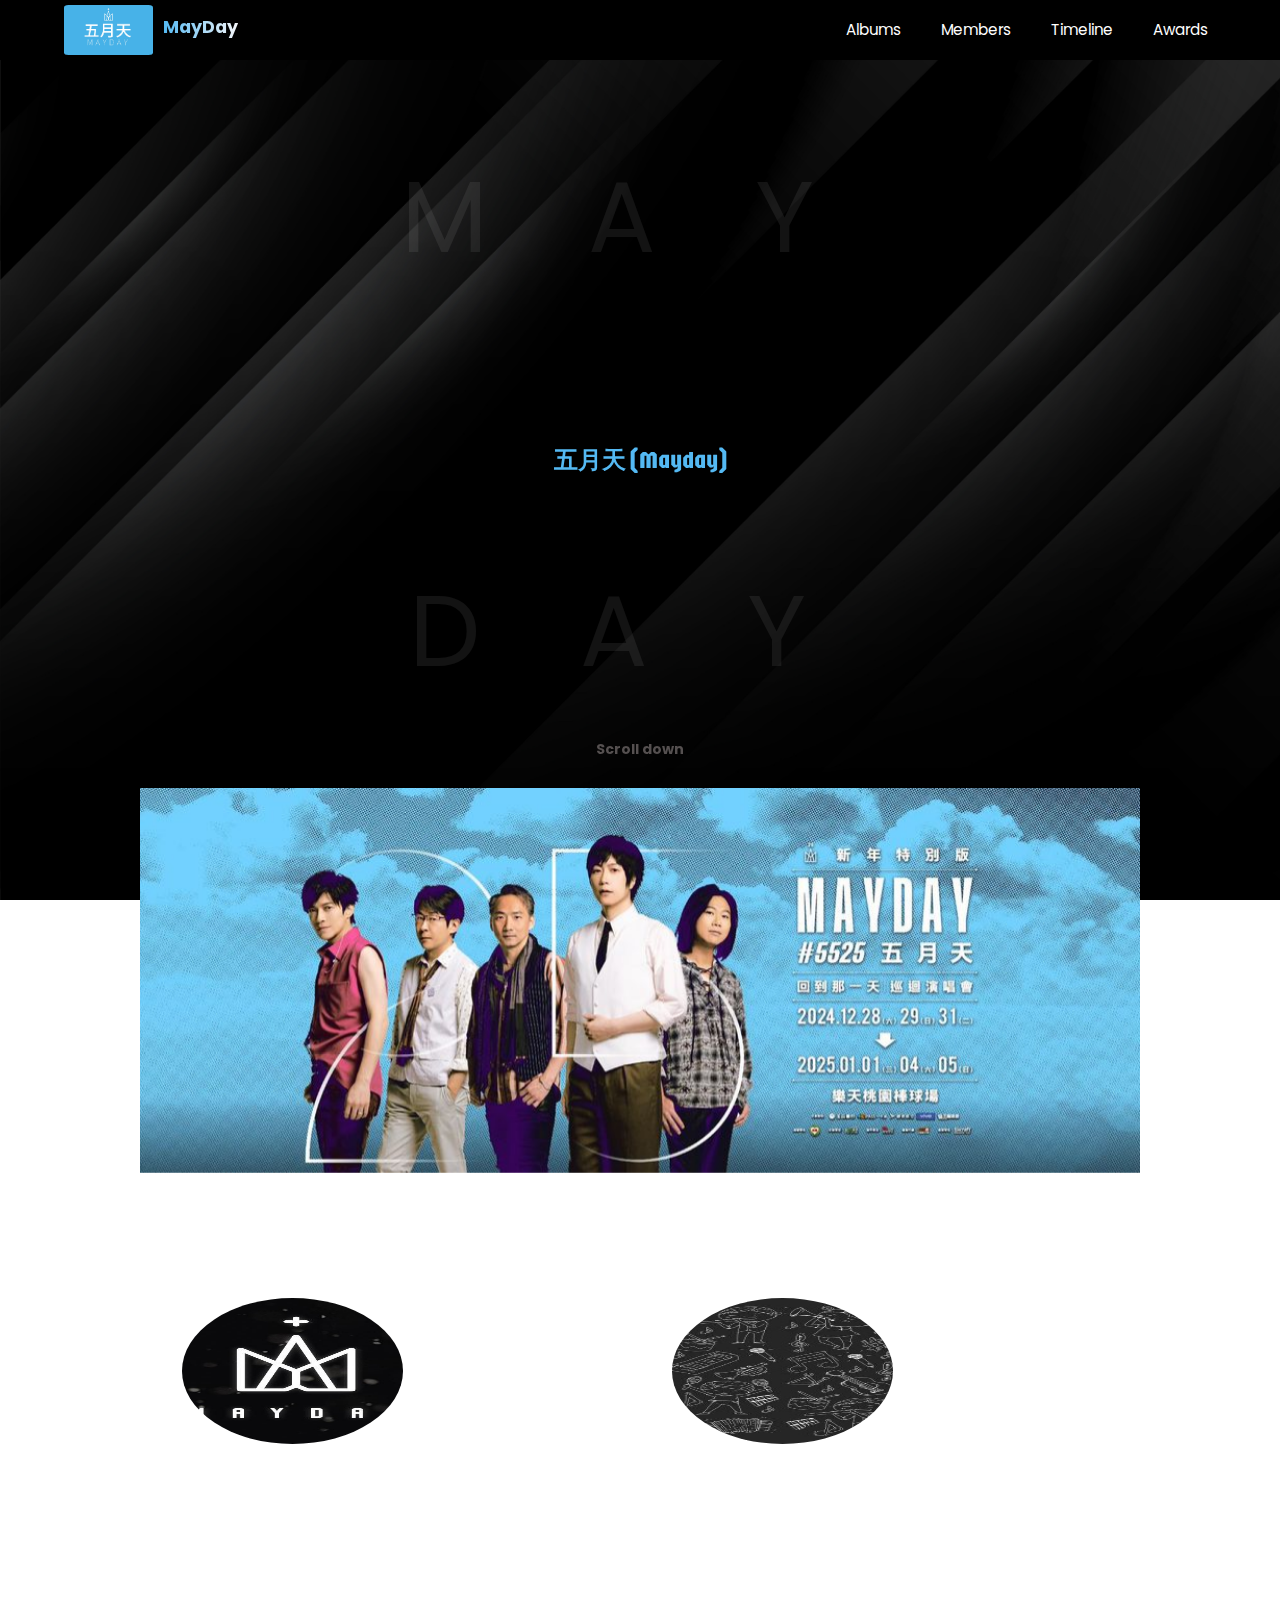
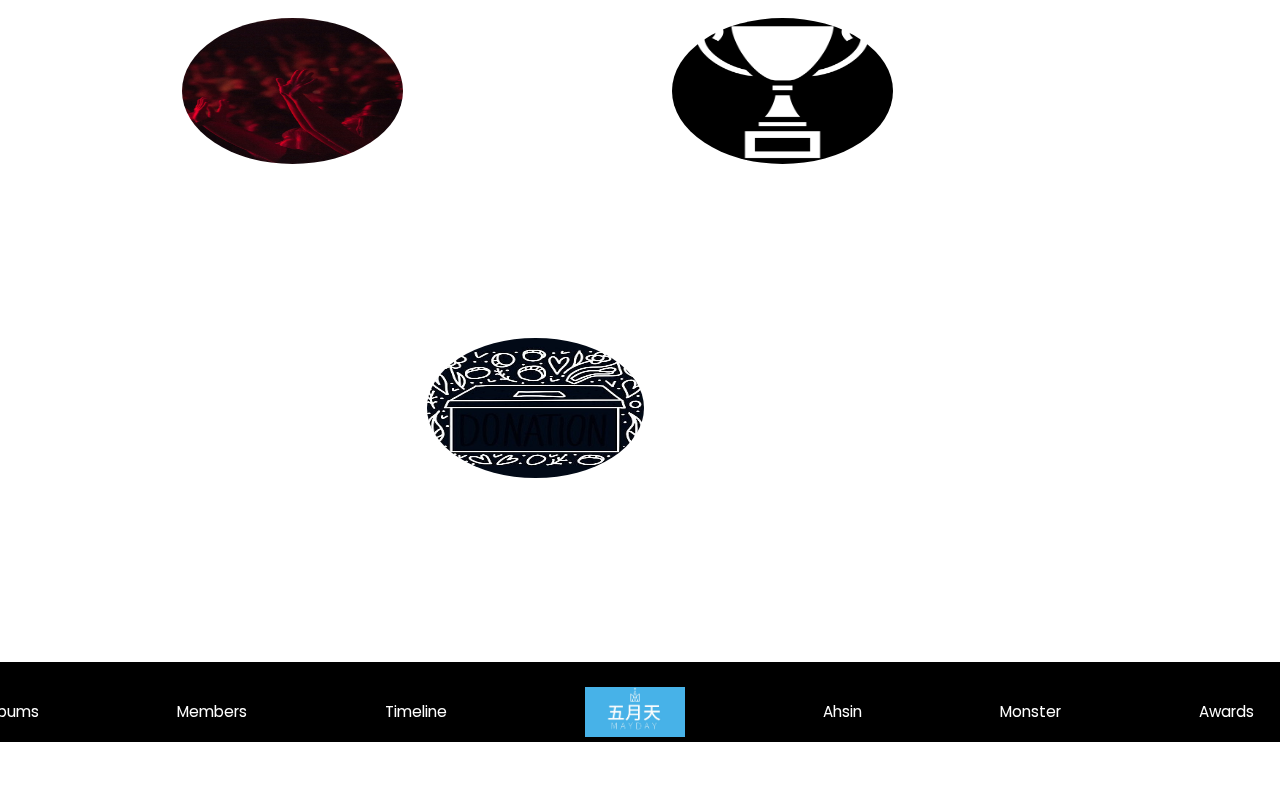
==== commit 8835d379: "-added footer to pages -fix bugs in some pages" ====
--- a/index.html
+++ b/index.html
@@ -91,7 +91,7 @@
         </div>
         </div>
         <br>
-      <section class = "idx-introduction-back blur"  onmouseover = "blurbackground()">
+      <section class = "idx-introduction-back blur" >
         <h1 id = "idx-introduction">Introduction</h1>
     <article class = "flex-contain">
       <div id = "idx-flex-first"><img src="resources\Homepage\intro1dot1.jpg" alt="MayDay band logo" />
@@ -121,19 +121,36 @@
     </article>
       </section>
     <script src="script.js"></script>
+    <footer>
+      <div class="footer-content">
+        <div class="footer-section-links">
+          <ul>
+            <li><a href="album.html">Albums</a></li>
+            <li><a href="members.html">Members</a></li>
+            <li><a href="timeline.html">Timeline</a></li>
+            <li><a href="index.html"><img src="resources/maydaylogo.jpg"></a></li>
+            <li><a href="ahsin.html">Ahsin</a></li>
+            <li><a href="monster.html">Monster</a></li>
+            <li><a href="award.html">Awards</a></li>
+          </ul>
+        </div>
+      </div>
+      <div class="footer-content-mobile">
+            <div class="footer-section-links-mobile">
+              <ul id = "idx-ul1">
+                <li><a href="album.html">Albums</a></li>
+                <li><a href="members.html">Members</a></li>
+                <li><a href="timeline.html">Timeline</a></li>
+                <li><a href="index.html">HomePage</a></li>
+              </ul>
+              <ul id = "idx-ul2">
+                <li><a href="ahsin.html">Ahsin</a></li>
+                <li><a href="monster.html">Monster</a></li>
+                <li><a href="award.html">Awards</a></li>
+              </ul>
+            </div>
+      </div>
+    </footer>
   </body>
-  <footer>
-  <div class="footer-content">
-    <div class="footer-section-links">
-      <ul>
-        <li><a href="album.html">Albums</a></li>
-        <li><a href="members.html">Members</a></li>
-        <li><a href="timeline.html">Timeline</a></li>
-        <li><a href="index.html"><img src="resources/maydaylogo.jpg"></a></li>
-        <li><a href="ahsin.html">Ahsin</a></li>
-        <li><a href="monster.html">Monster</a></li>
-        <li><a href="award.html">Awards</a></li>
-      </ul>
-    </div>
-</footer>
+  
 </html>--- a/style.css
+++ b/style.css
@@ -737,6 +737,8 @@
   white-space: nowrap;
   display: inline-flex;
   transform: translateZ(0);
+  position: static;
+  
   }
 
   
@@ -856,11 +858,13 @@
 
   display: flex;
   flex-wrap: wrap;
-  height: 100%;
+  height: 90vh;
   width: 100%;
   align-content:space-around;
   justify-content: center;
-  position:fixed;
+  position:static;
+  
+  
 }
 
 .mb-flex-container article{
@@ -869,7 +873,7 @@
   height: 40%;
   margin: 7px;
   border-radius: 5px;
-  overflow:visible;
+  overflow:visible; 
   
 }
 .mb-flex-container article h1{
@@ -954,9 +958,10 @@
 .idv-whole-page{
   width: 90%;
   margin: auto;
-  height: auto;
+  height: 100%;
   background-color: transparent;
   display: flex;
+  flex-wrap: wrap;
   
   
 }
@@ -964,7 +969,7 @@
 
 .idv-section1{
   width: 15%;
-  height: 700px;
+  height: 100%;
   background-color: transparent;
   float: left;
   color: #ffffff;  
@@ -1057,13 +1062,14 @@
 @media ( max-width: 576px){
   .idv-section1{
     width: 100%;
-    height: max-content;
+    height: auto;
     background-color: transparent;
     align-items: center;
     color: #ffffff;  
     border-bottom-right-radius: 5px;
     overflow: hidden;
     text-align: center;
+    
     
     
   }
@@ -1106,6 +1112,10 @@
     margin-left: 5%; 
     margin-right: 5%;
     border-radius: 5px;
+    margin: 0 auto;
+    display: inline;
+    position: relative;
+    margin-bottom: 120vh; 
     
     
   }
@@ -1127,7 +1137,7 @@
   #idv-container-section2{
     display:flex;
     flex-wrap: wrap;
-    height: 100%;
+    height: auto;
     width: 100%;
     align-content:space-between;
     
@@ -1243,9 +1253,9 @@
   flex-wrap: wrap;
   height: 100%;
   width: 100%;
-  align-content:space-between;
+  align-content:space-evenly;
   justify-content: center;
-  position:relative;
+  
 }
 
 
@@ -1258,6 +1268,7 @@
   border-radius: 5px;
   overflow:visible;
   text-align: center;
+  
   
   
 }
@@ -1288,8 +1299,7 @@
   z-index: -1;
   border-radius: 0%;
   float: left;
-  
-  position: relative;
+ 
 }
 
 .al-iframe iframe{
@@ -1439,21 +1449,19 @@
 }
 
 }
-
-.footer-section-about{
-  width: 100%;
-  height: 100%;
-  background-color: transparent;
-  color: #ffffff;  
-  overflow: hidden;
-  text-align: center;
-  margin-top: 20px;
-  display: flex;
-  flex-wrap: wrap;
-  position: relative;
-
-  
-}
+footer{
+  margin-top: auto;
+}
+
+
+.footer-content{
+  background-color: black;
+  height: min-content;
+  width: 100%;
+  height: 80px;
+  
+}
+
 
 .footer-section-links ul{
   list-style: none;
@@ -1462,15 +1470,22 @@
   align-items: center;
   padding: 0;
   color: aliceblue;
-
-
-  
-
-}
+  
+
+  
+
+}
+
+.footer-section-links{
+  height: min-content;
+}
+
+
 .footer-section-links ul li{
   margin-left: 3rem;
-  
   text-decoration: none;
+  margin-right: 90px;
+  margin-top: 25px;
 
 
 }
@@ -1483,6 +1498,7 @@
   z-index: -1;
   border-radius: 0%;
   float: left;
+  
 
 }
 
@@ -1492,61 +1508,62 @@
   color: #ffffff;
   font-size: 95%;
   font-weight: 400;
-  padding: 4px 8px;
+  border-radius: 5px;
+}
+.footer-content-mobile{
+  display:none;
+  height: 0px;
+}
+
+@media (max-width : 576px){
+  .footer-content{
+    display: none;
+  }
+  .footer-content-mobile{
+    display: block;
+    width: 100%;
+    height: 100%;
+    background-color: black;
+    color: #ffffff;  
+    overflow:visible;
+    text-align: center;
+    margin-top: 20px;
+    display: flex;
+    flex-wrap: wrap;
+    position: relative;
+
+  }
  
-  border-radius: 5px;
-}
-
-@media (max-width : 565px){
-  .footer-section-links ul{
-    list-style: none;
-    display: flex;
-    justify-content:flex-start;
-    padding: 0;
-    color: aliceblue;
-    flex-wrap:wrap;
-    position: relative;
-    flex-direction: column;
-
-  }
-  .footer-section-links{
-    width: 30%;
-    
-  }
-  
-  .footer-section-links ul li{
-    margin-bottom: 3rem;
-    text-decoration: none;
-    text-align: center;
-    font-size: 10px;
-    
-  }
-  
-  .footer-section-links ul img{
-    width: 100px;
-    height: 50px;
-    object-fit: cover;
-    display: block;
-    margin: 0 auto;
-    z-index: -1;
-    border-radius: 0%;
-   
-  }
-  
-  
-  .footer-section-links ul li a{
+  
+  .footer-section-links-mobile ul li a{
     text-decoration: none;
     color: #ffffff;
-    font-size: 95%;
+    font-size: 100%;
     font-weight: 400;
-    padding: 4px 8px;
-    border-radius: 5px;
-  }
-  
-}
-  
-
-
-  
-
-
+  
+    
+
+    
+  }
+  .footer-section-links-mobile ul li{
+    margin-left: 0;
+    margin-top: 10px;
+    text-decoration: none;
+    list-style: none;
+  }
+  #idx-ul1{
+    width: 25%;
+    float: left;
+  }
+
+  #idx-ul2{
+    width: 25%;
+    float: right;
+  }
+
+}
+
+
+  
+
+
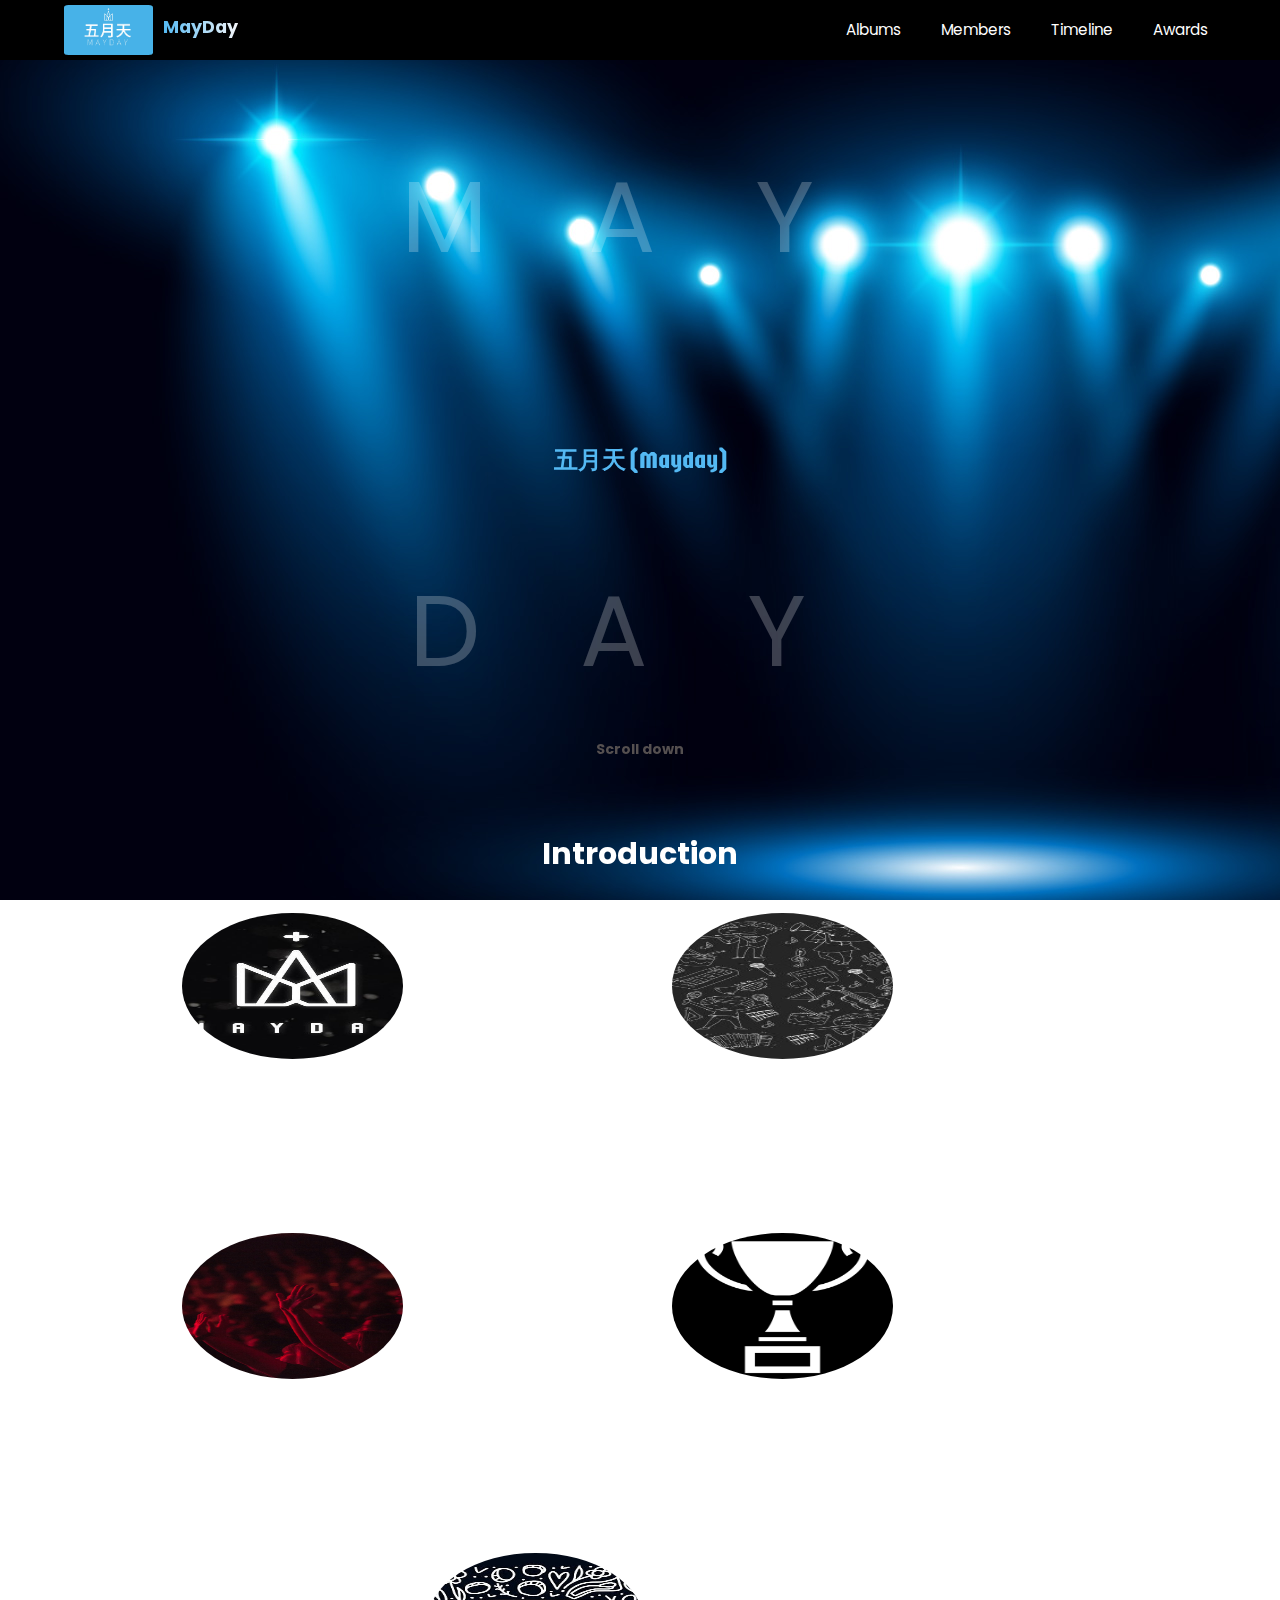
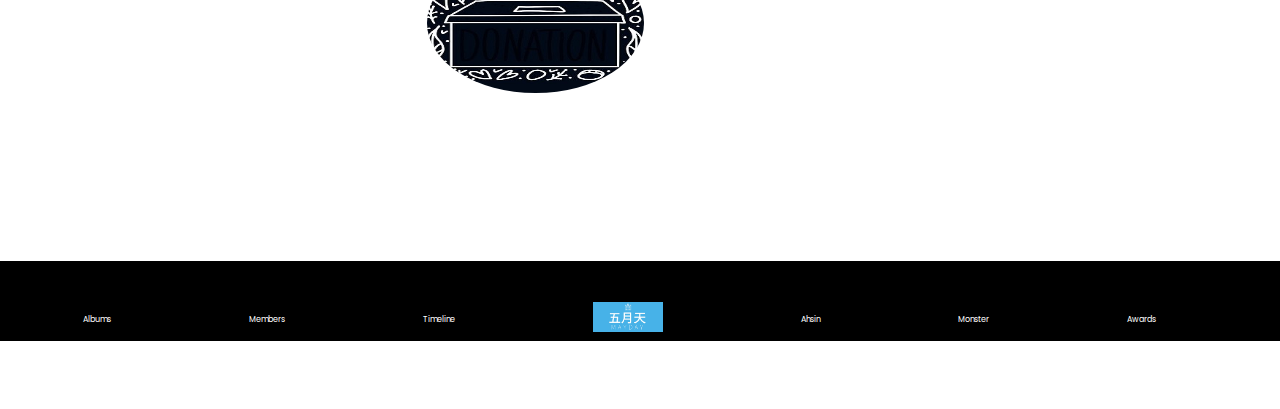
==== commit 6ac5e050: "-Fix footer for all pages -changes Font" ====
--- a/index.html
+++ b/index.html
@@ -120,7 +120,7 @@
         <p>Mayday is actively involved in charitable and social causes. They’ve participated in various benefit concerts and have used their platform to support disaster relief efforts, environmental causes, and public health awareness campaigns. Their commitment to giving back has further endeared them to fans, enhancing their reputation as a band that genuinely cares about its community.</p></div>
     </article>
       </section>
-    <script src="script.js"></script>
+    
     <footer>
       <div class="footer-content">
         <div class="footer-section-links">
@@ -152,5 +152,5 @@
       </div>
     </footer>
   </body>
-  
+
 </html>--- a/style.css
+++ b/style.css
@@ -13,10 +13,11 @@
   padding: 0;
   margin: 0;
   font-family: "Poppins", sans-serif;
-  background-image: url("resources/BlackB.jpg");
+  background-image: url("resources/BlackB2.png");
   backdrop-filter: blur(0px);
   background-size: cover;
   background-attachment: fixed;
+  
 }
 
 
@@ -187,7 +188,7 @@
 /*photo gallery ends here*/
 .idx-header p {
   font-size: 100px;
-  color: #ffffff13;
+  color: #ffffff3c;
   text-align:center;
   letter-spacing: 100px;
   margin-left: 35px;
@@ -197,7 +198,7 @@
 
 .idx-header2 p {
   font-size: 100px;
-  color: #ffffff13;
+  color: #ffffff3c;
   text-align: center;
   letter-spacing: 100px;
   margin-left: 35px;
@@ -278,6 +279,8 @@
   font-optical-sizing: auto;
   font-weight: 500;
   font-style: normal;
+  
+  
 }
 
 /*article below*/
@@ -291,10 +294,11 @@
   display: flex;
   flex-wrap: wrap;
   height: auto;
-  align-content: flex-start; 
+  align-content: space-around;
   background-color: none;
   justify-content: center;
   flex: none;
+  
   
 }
 
@@ -484,7 +488,7 @@
 .flex-contain div{
   background-color: none;
   width: 45%;
-  height: 300px;
+  height: auto;
   margin: 10px;
   border-radius: 5px;
   
@@ -643,6 +647,12 @@
     
   
   }
+  .tl-spacer{
+    height: 70px;
+    width: 100%;
+    
+  
+  }
   
 
 
@@ -1454,11 +1464,13 @@
 }
 
 
+
 .footer-content{
   background-color: black;
   height: min-content;
   width: 100%;
   height: 80px;
+  position: absolute;
   
 }
 
@@ -1476,9 +1488,7 @@
 
 }
 
-.footer-section-links{
-  height: min-content;
-}
+
 
 
 .footer-section-links ul li{
@@ -1490,8 +1500,8 @@
 
 }
 .footer-section-links ul img{
-  width: 100px;
-  height: 50px;
+  width: 70px;
+  height: 30px;
   object-fit: cover;
   display: block;
   margin: 0 auto;
@@ -1499,14 +1509,13 @@
   border-radius: 0%;
   float: left;
   
-
 }
 
 
 .footer-section-links ul li a{
   text-decoration: none;
   color: #ffffff;
-  font-size: 95%;
+  font-size: 50%;
   font-weight: 400;
   border-radius: 5px;
 }
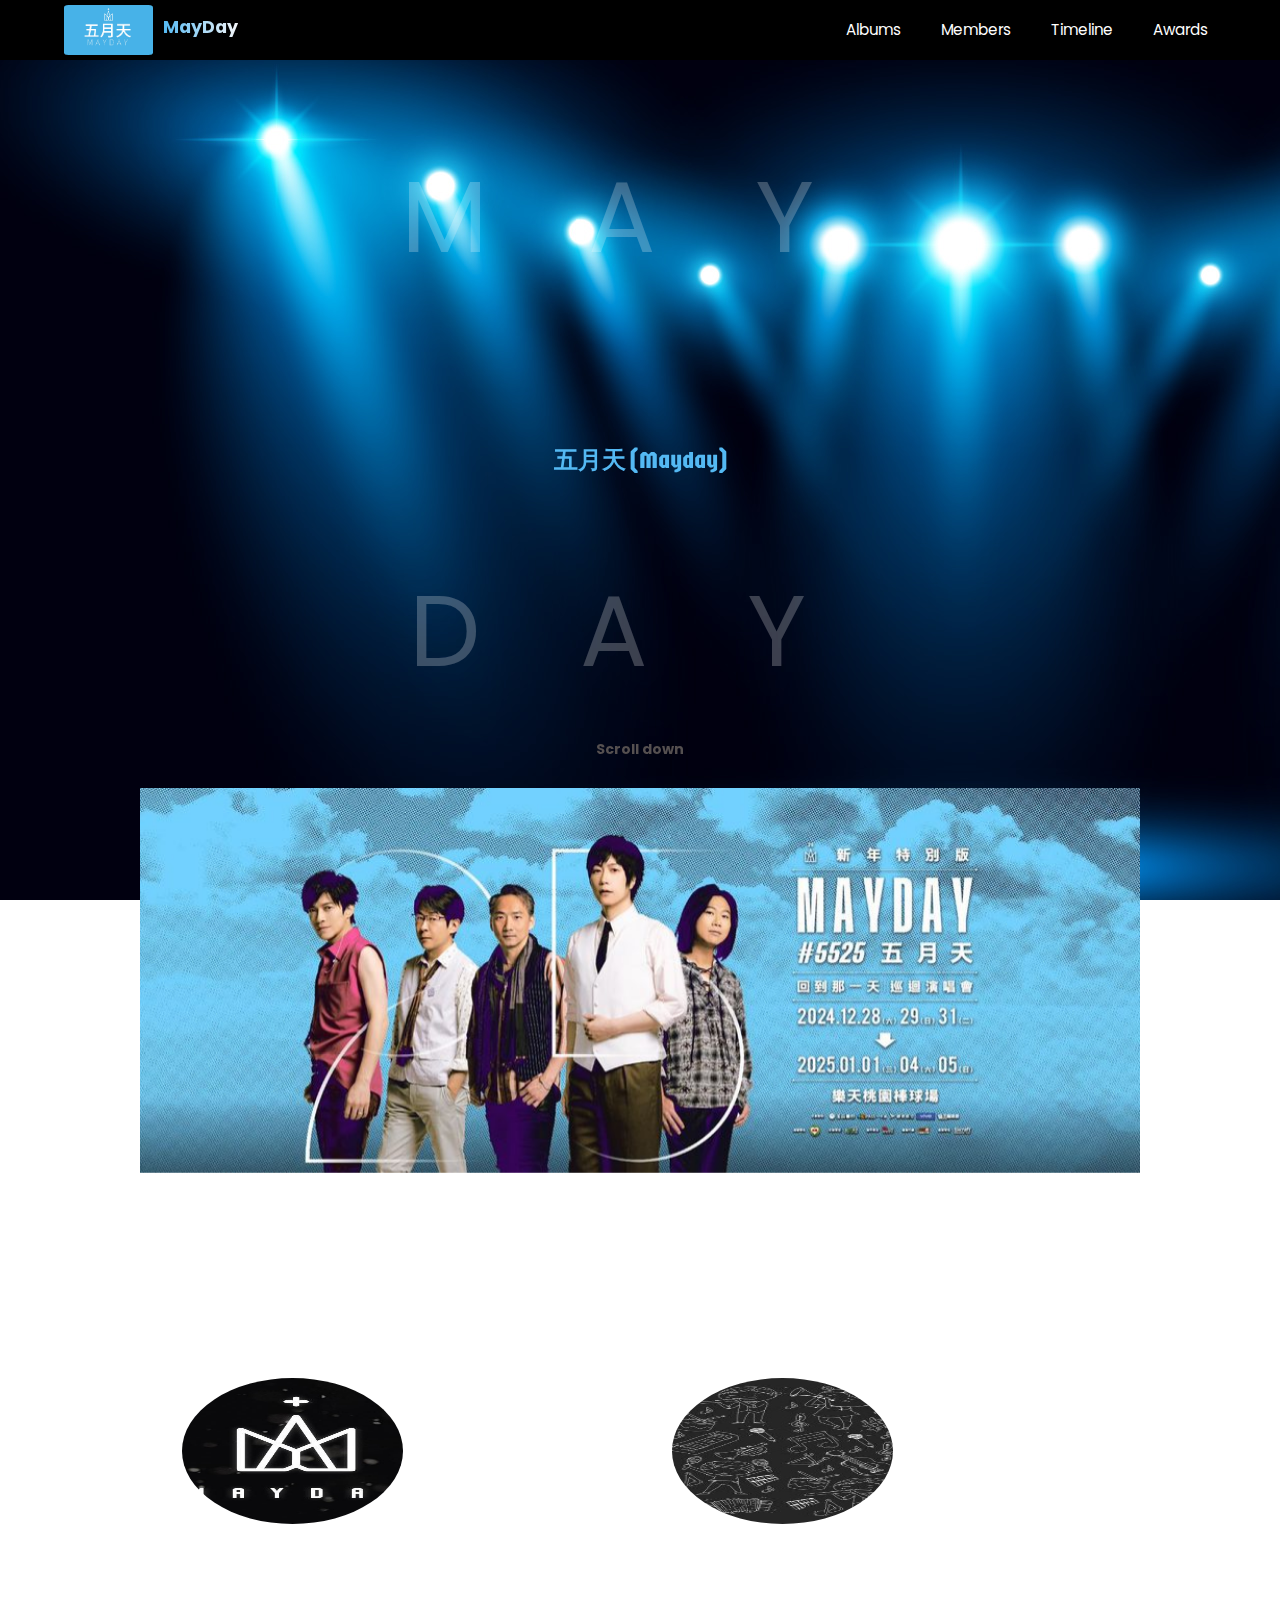
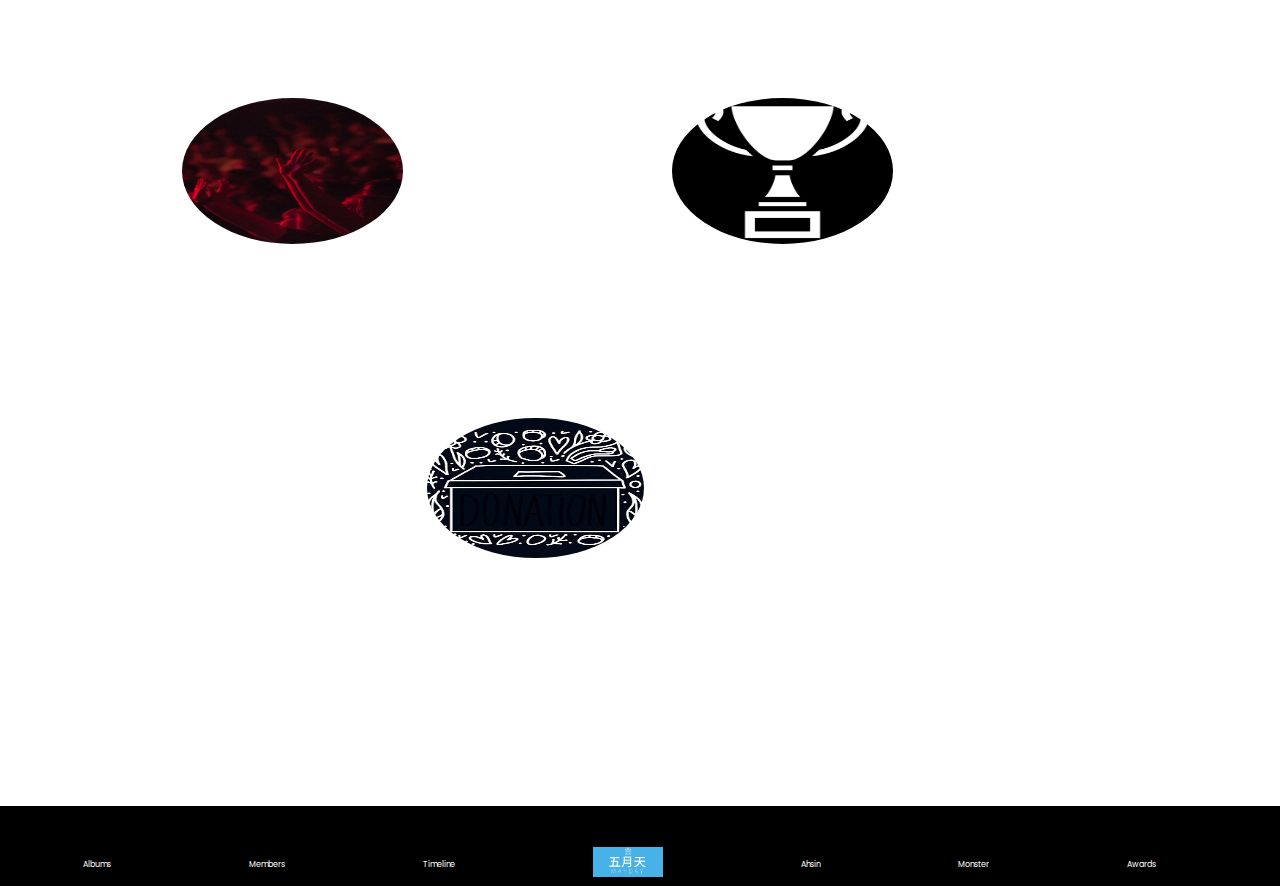
==== commit 034d3980: "-some minor fixs" ====
--- a/index.html
+++ b/index.html
@@ -1,39 +1,44 @@
 <!DOCTYPE html>
 
 <html>
-
 <head>
 
   <link rel="preconnect" href="https://fonts.googleapis.com">
-<link rel="preconnect" href="https://fonts.gstatic.com" crossorigin>
-<link href="https://fonts.googleapis.com/css2?family=Agdasima:wght@400;700&family=Anton&family=Jaro:opsz@6..72&family=Raleway:ital,wght@0,100..900;1,100..900&family=Rubik:ital,wght@0,300..900;1,300..900&display=swap" rel="stylesheet">
+  <link rel="preconnect" href="https://fonts.gstatic.com" crossorigin>
+  <link href="https://fonts.googleapis.com/css2?family=Agdasima:wght@400;700&family=Anton&family=Jaro:opsz@6..72&family=Raleway:ital,wght@0,100..900;1,100..900&family=Rubik:ital,wght@0,300..900;1,300..900&display=swap" rel="stylesheet">
 
   <link rel="preconnect" href="https://fonts.googleapis.com">
-<link rel="preconnect" href="https://fonts.gstatic.com" crossorigin>
-<link href="https://fonts.googleapis.com/css2?family=Agdasima:wght@400;700&family=Anton&family=Rubik:ital,wght@0,300..900;1,300..900&display=swap" rel="stylesheet">
-    <link rel="stylesheet" type="text/css" href="normalize.css">
-    <link rel="stylesheet" type="text/css" href="style.css">
-    <title>Home</title>
+  <link rel="preconnect" href="https://fonts.gstatic.com" crossorigin>
+  <link href="https://fonts.googleapis.com/css2?family=Agdasima:wght@400;700&family=Anton&family=Rubik:ital,wght@0,300..900;1,300..900&display=swap" rel="stylesheet">
+  <link rel="stylesheet" type="text/css" href="normalize.css">
+  <link rel="stylesheet" type="text/css" href="style.css">
+  <title>Home</title>
+  
 </head>
 <body class ="index">
   
     <nav>
       <div class="logo">
-        <img href="#" src="resources\maydaylogo.jpg" alt="logo" />
-        <h1 href="ds.html">MayDay</h1>
+        <a href="index.html">
+        <img src="resources\maydaylogo.jpg" alt="logo" />
+        </a>
+        <a href="index.html">
+        <h1>MayDay</h1>
+        </a>
+        
       </div>
       <ul>
         <li>
-          <a href="#">Albums</a>
+          <a href="album.html">Albums</a>
         </li>
         <li>
-          <a href="#">Members</a>
+          <a href="members.html">Members</a>
         </li>
         <li>
           <a href="timeline.html">Timeline</a>
         </li>
         <li>
-          <a href="#">Awards</a>
+          <a href="award.html">Awards</a>
         </li>
       </ul>
       <div class="hamburger">
@@ -76,18 +81,18 @@
 
         <div class="mySlides fade">
 
-          <img src="resources/Homepage/SlideShow1.jpg" style="width:100%">
+          <img src="resources/Homepage/SlideShow1.jpg" style="width:100%" alt="MayDay group picture">
  
         </div>
         
         <div class="mySlides fade">
 
-          <img src="resources/Homepage/SlideShow2dot1.jpg" style="width:100%">
+          <img src="resources/Homepage/SlideShow2dot1.jpg" style="width:100%" alt="MayDay Group Picture">
         </div>
         
         <div class="mySlides fade">
    
-          <img src="resources/Homepage/SlideShow3.webp" style="width:100%">
+          <img src="resources/Homepage/SlideShow3.webp" style="width:100%" alt = "MayDay Group Picture">
         </div>
         </div>
         <br>
@@ -128,7 +133,7 @@
             <li><a href="album.html">Albums</a></li>
             <li><a href="members.html">Members</a></li>
             <li><a href="timeline.html">Timeline</a></li>
-            <li><a href="index.html"><img src="resources/maydaylogo.jpg"></a></li>
+            <li><a href="index.html"><img src="resources/maydaylogo.jpg" alt = "Mayday Logo"></a></li>
             <li><a href="ahsin.html">Ahsin</a></li>
             <li><a href="monster.html">Monster</a></li>
             <li><a href="award.html">Awards</a></li>
@@ -152,5 +157,5 @@
       </div>
     </footer>
   </body>
-
+  <script src="script.js"></script>
 </html>--- a/style.css
+++ b/style.css
@@ -32,6 +32,7 @@
   overflow: hidden;
   align-items: center;
   z-index: 1;
+  
 }
 
 nav .logo {
@@ -52,6 +53,11 @@
   -webkit-background-clip: text;
   background-clip: text;
   -webkit-text-fill-color: transparent;
+  
+  
+}
+nav .logo a{
+  text-decoration: none;
 }
 
 nav ul {
@@ -161,7 +167,7 @@
 /* Photo Gallery */
 
 
-.mySlides {display: none}
+.mySlides {display: none;}
 img {
     vertical-align: middle;
  
@@ -297,7 +303,7 @@
   align-content: space-around;
   background-color: none;
   justify-content: center;
-  flex: none;
+  margin-top: 100px;
   
   
 }
@@ -478,7 +484,7 @@
   text-align: center;
   float: right;
   width:fit-content;
-  height: 100%;
+  height: auto;
   width: 100%;
 }
 
@@ -1012,9 +1018,6 @@
   border-radius: 5px;
   float: right;
   display: block;
-
-
-
   
 }
 .idv-section2 h2{
@@ -1079,8 +1082,6 @@
     border-bottom-right-radius: 5px;
     overflow: hidden;
     text-align: center;
-    
-    
     
   }
   .idv-container{
@@ -1337,7 +1338,7 @@
 }
 .alternating-colors ol { padding-left: 30px; }
 .alternating-colors li { 
-  color: #4F4F4F; 
+  color: #ffffff; 
   padding-left: 16px;
   margin-top: 24px;
   position: relative;
@@ -1471,7 +1472,17 @@
   width: 100%;
   height: 80px;
   position: absolute;
-  
+  margin-top: 80px;
+  
+}
+
+.footer-content-nochanged{
+  background-color: black;
+  height: min-content;
+  width: 100%;
+  height: 80px;
+  position: absolute;
+  margin-top: 0px;
 }
 
 
@@ -1483,12 +1494,7 @@
   padding: 0;
   color: aliceblue;
   
-
-  
-
-}
-
-
+}
 
 
 .footer-section-links ul li{
@@ -1496,7 +1502,6 @@
   text-decoration: none;
   margin-right: 90px;
   margin-top: 25px;
-
 
 }
 .footer-section-links ul img{
